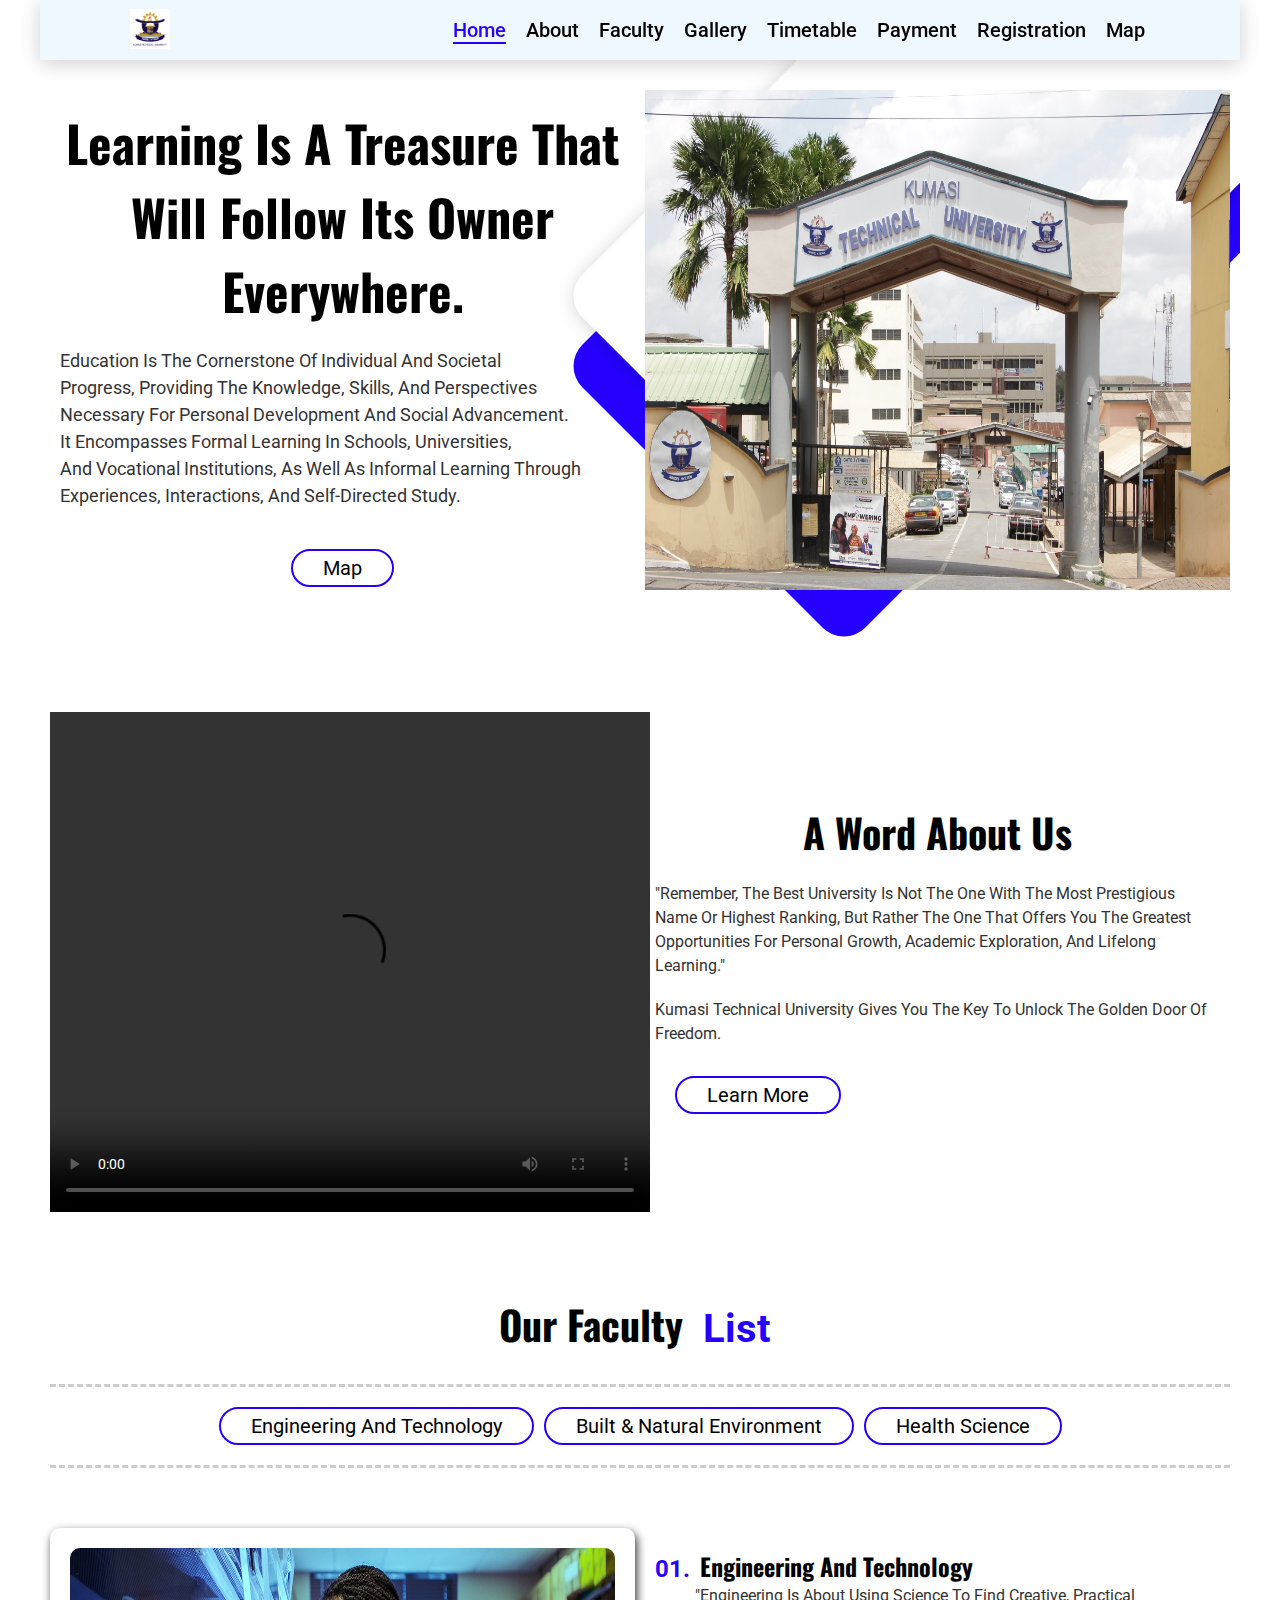
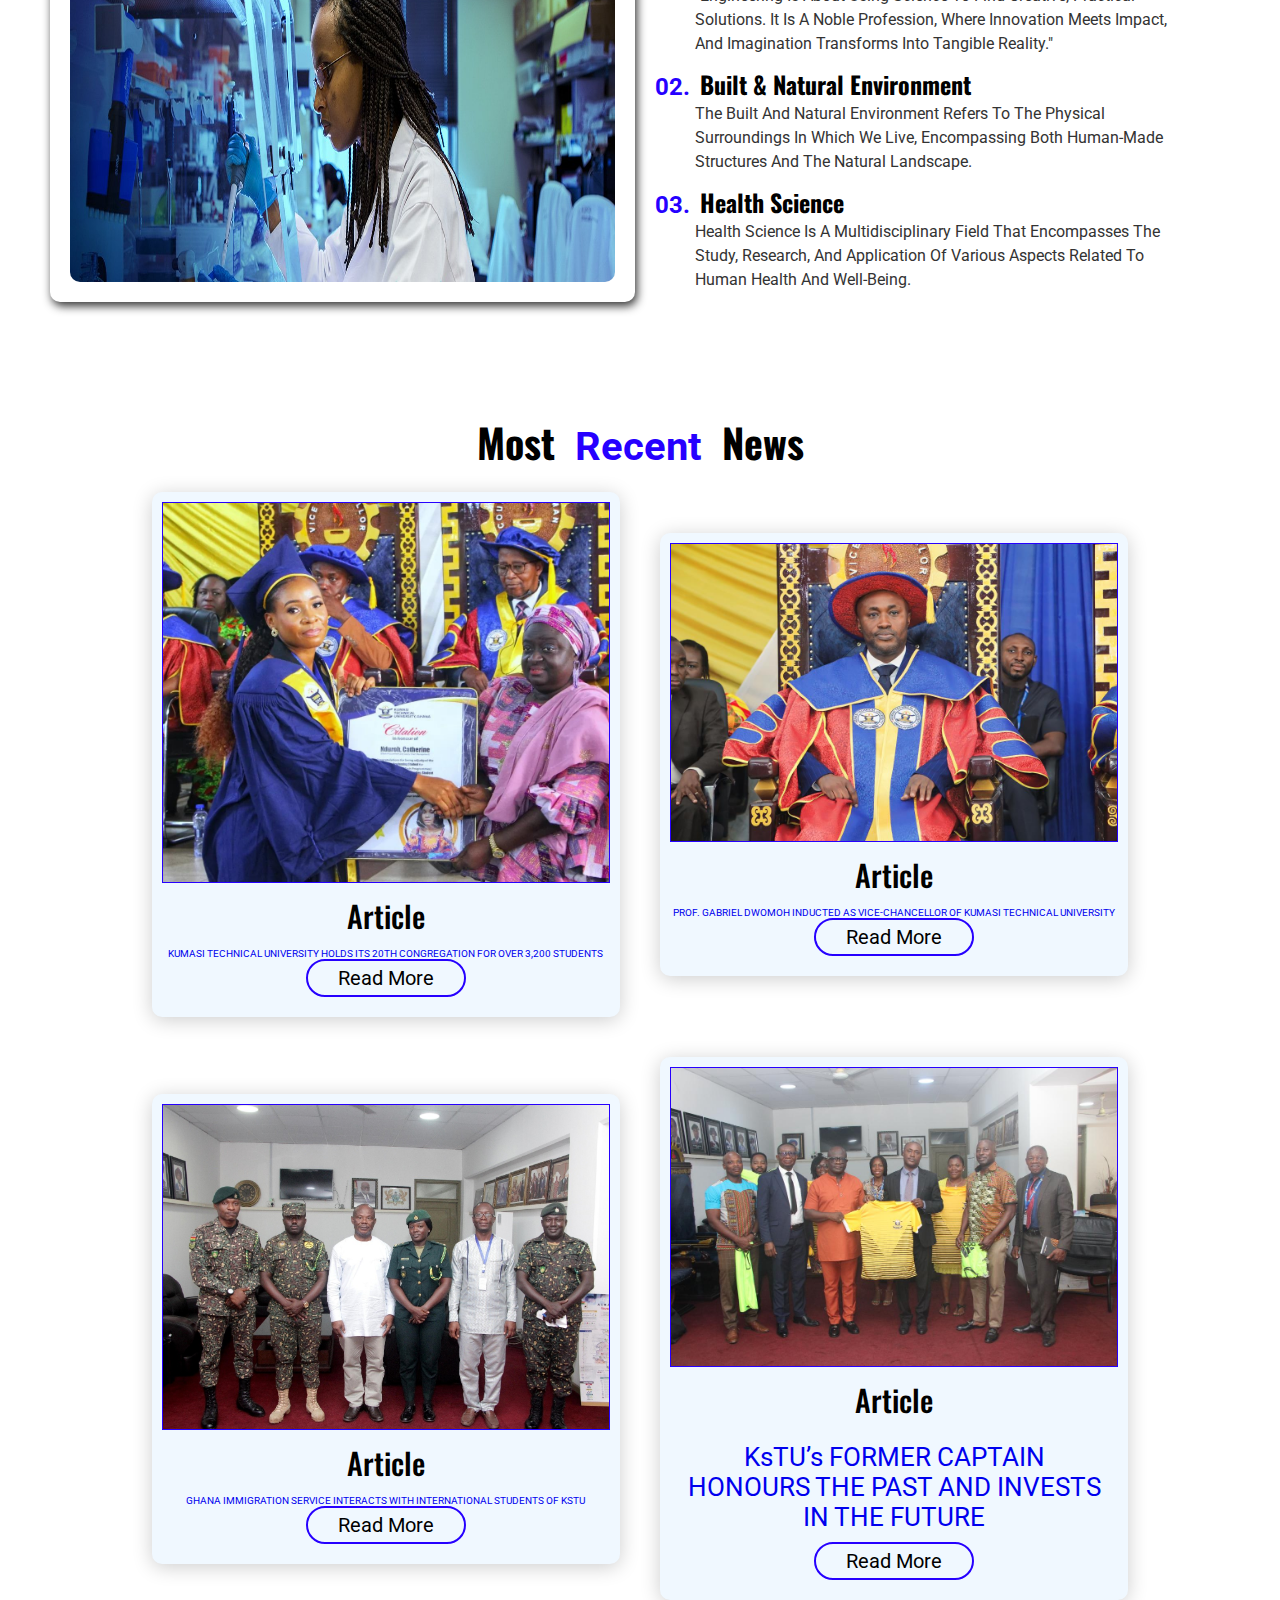
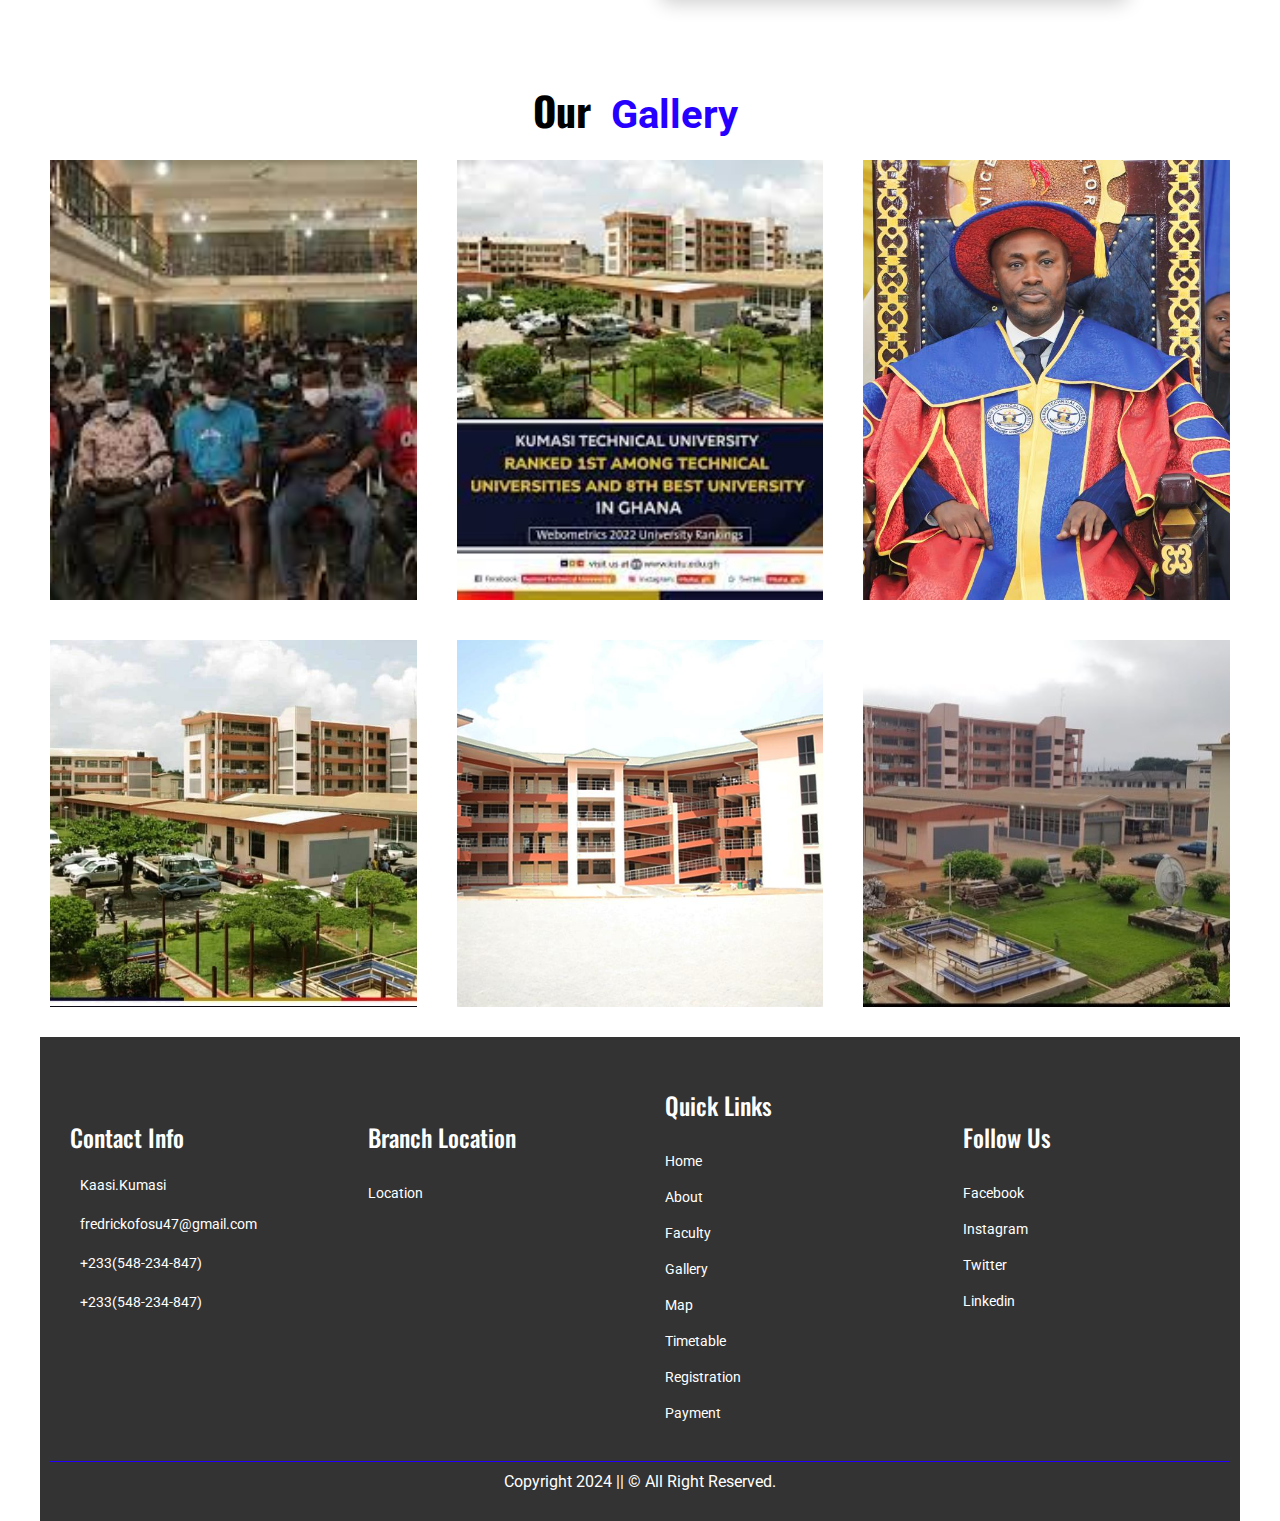
==== index.html @ a0ad934c "kstu website" ====
<!DOCTYPE html>
<html lang="en">
  <head>
    <meta charset="UTF-8" />
    <meta http-equiv="X-UA-Compatible" content="IE=edge" />
    <meta name="viewport" content="width=device-width, initial-scale=1.0" />
    <title>KUMASI TECHNICAL UNIVERSITY WEBSITE</title>
    <link
      rel="shortcut icon"
      href="./images/title-logo.png"
      type="image/x-icon"
    />

    <!-- ----linked font awesome cdn---- -->
    <link
      rel="stylesheet"
      href="https://cdnjs.cloudflare.com/ajax/libs/font-awesome/6.1.1/css/all.min.css"
      integrity="sha512-KfkfwYDsLkIlwQp6LFnl8zNdLGxu9YAA1QvwINks4PhcElQSvqcyVLLD9aMhXd13uQjoXtEKNosOWaZqXgel0g=="
      crossorigin="anonymous"
      referrerpolicy="no-referrer"
    />

    <!-- ----linked style.css file---- -->
    <link rel="stylesheet" href="./public/css/style.css" />

    <!-- ----linked media.css file---- -->
    <link rel="stylesheet" href="./public/css/media.css" />
  </head>
  <body>
    <!-- ====markup header element==== -->
    <header class="header">
      <!-- ---header logo--- -->
      <div class="header-logo">
        <img src="./images/logo.png" alt="logo" />
      </div>

      <!-- ---navigation--- -->
      <nav class="navbar">
        <ul>
          <li>
            <a class="active" href="#home">home</a>
          </li>
          <li>
            <a href="#about">about</a>
          </li>
          <li>
            <a href="#faculty">faculty</a>
          </li>
         
          <li>
            <a href="#gallery">gallery</a>
          </li>
          <li>
            <a href="Timetables.html" target="_blank"> Timetable</a>
          </li>
          <li>
            <a href="payments.html" target="_blank">payment</a>
            <li>
              <a href="register.html" target="_blank">registration</a>
          </li>
          <li>
            <a href="map.html" target="_blank">map</a>
          </li>
        </ul>
      </nav>

      <!-- ---menu bar--- -->
      <div id="menu-bar" class="fas fa-bars"></div>
    </header>



    <main>
      <!-- ====markup home section==== -->
      <section id="home" class="home">
        <div class="home-desc">
          <h1>Learning is a treasure that will follow its owner everywhere.</h1>
          <p>
            Education is the cornerstone of individual and societal<br>
             progress, providing the knowledge, skills, and perspectives<br>
             necessary for personal development and social advancement. <br>
              It encompasses formal learning in schools, universities, <br> and vocational institutions,
               as well as informal learning through experiences, interactions, 
               and self-directed study.
          
          </p>
          <a href="map.html" target="_blank">
          <input type="button" value="map"/> 
        </a>
         
        
           
           
        </div>

        <div class="home-image">
          <img src="kstu.jpg" width="500" height="500"/>
      
        </div>
      </section>

      <!-- ====markup about section==== -->
      <section id="about" class="about">
        <div class="about-image">
          <video width="600" height="500" controls>
            <source src="kstu.mp4" type="video/mp4">
        
        </div>

        <div class="about-desc">
          <h2>a word about us</h2>
          <p>
            "Remember, the best university is not the one with the 
            most prestigious name or highest ranking, but rather 
            the one that offers you the greatest opportunities for 
            personal growth, academic exploration, and lifelong learning."
          </p>
          <p>          
            Kumasi Technical University gives you the key to unlock the golden door of freedom.
          </p>
          <a href="about.html" target="_blank">
          <input type="button" value="learn more" />
          </a>

          
        </div>
      </section>

      <!-- ====markup about section==== -->
      <section id="faculty" class="menu">
        <h2>our faculty <span>list</span></h2>
        <div class="catagory">
          <a href="eng.html" target="_blank">
                     
          <input type="button" value="engineering and technology" />
        </a>
        
        <a href="built.html" target="_blank">
          <input type="button"  value="built & natural environment" />
          </a>
          <a href="health.html" target="_blank">
          <input type="button" value="Health science" />
          </a>
          
        </div>

        <div class="catagory-img">
          <img id="c-img" src="./images/health.jpg" alt="Net Error" />
         
          
        </div>

        <!-- ---info content 01--- -->
        <div class="menu-content">
          <div class="info">
            <h3><span>01.</span>engineering and technology</h3>
            <p>
              "Engineering is about using science to find creative,
               practical solutions. It is a noble profession, where innovation meets impact,
                and imagination transforms into tangible reality."
            </p>
          </div>

          <!-- ---info content 02--- -->
          <div class="info">
            <h3><span>02.</span>built & natural environment</h3>
            <p>
              The built and natural environment refers to the physical surroundings 
              in which we live, encompassing both human-made structures and the natural
               landscape.
            </p>
          </div>

          <!-- ---info content 03--- -->
          <div class="info">
            <h3><span>03.</span>Health science</h3>
            <p>
              Health science is a multidisciplinary field that encompasses the study,
               research, and application of various aspects related to human health and
                well-being.        </p>
          </div>


          </div>
        </div>
      </section>

      <!-- ====recent news==== -->
      <section id="popular" class="popular">
        <h2>most <span>recent</span> news</h2>

        <div class="popular-content">
          <!-- ---card 01--- -->
          <div class="p-card">
            <img src="holds.jpg" alt="Net Error" />
            <h4>article</h4>
            <div class="review">
              <i class="fas fa-star"></i>
              <i class="fas fa-star"></i>
              <i class="fas fa-star"></i>
              <i class="fas fa-star"></i>
              <i class="fas fa-star"></i>
            </div>
            <a href="hold.html" target="_blank">
            <p class="article">KUMASI TECHNICAL UNIVERSITY HOLDS ITS 20TH CONGREGATION FOR OVER 3,200 STUDENTS</p>
            <input type="button" value="read more" /></a>
          </div>

          <!-- ---card 02--- -->
          <div class="p-card">
            <img src="prof.jpg" alt="Net Error" />
            <h4>article</h4>
            <div class="review">
              <i class="fas fa-star"></i>
              <i class="fas fa-star"></i>
              <i class="fas fa-star"></i>
              <i class="fas fa-star"></i>
              <i class="fas fa-star"></i>
            </div> 
            <a href="prof.html" target="_blank">
            <p class="article">PROF. GABRIEL DWOMOH INDUCTED AS VICE-CHANCELLOR OF KUMASI TECHNICAL UNIVERSITY</p>
            <input type="button" value="read more" /></a>
          </div>

          <!-- ---card 03--- -->
          <div class="p-card">
            <img src="./images/imm.jpg" alt="Net Error" />
            <h4>article</h4>
            <div class="review">
              <i class="fas fa-star"></i>
              <i class="fas fa-star"></i>
              <i class="fas fa-star"></i>
              <i class="fas fa-star"></i>
              <i class="fas fa-star"></i>
            </div>
            <a href="imi.html" target="_blank">
            <p class="article">GHANA IMMIGRATION SERVICE INTERACTS WITH INTERNATIONAL STUDENTS OF KSTU</p>
            <input type="button" value="read more" />
          </a>
          </div>

          <!-- ---card 04--- -->
          <div class="p-card">
            <img src="cap.jpg" alt="Net Error" />
            <h4>article</h4>
            <div class="review">
              <i class="fas fa-star"></i>
              <i class="fas fa-star"></i>
              <i class="fas fa-star"></i>
              <i class="fas fa-star"></i>
              <i class="fas fa-star"></i>
            </div>
            <a href="cap.html" target="_blank">
            <p class="price">KsTU’s FORMER CAPTAIN HONOURS THE PAST AND INVESTS IN THE FUTURE</p>
            <input type="button" value="read more" /></a>
          </div>
        </div>
      </section>

      <!-- ====markup gallery section==== -->
      <section id="gallery" class="gallery">
        <h2>our  <span>gallery</span></h2>

        <div class="gallery-content">
          <!-- ---gallery card 01--- -->
          <div class="g-card">
            <img src="./images/freshers.jpg" alt="Net Error" />
            <h3>freshers</h3>
          </div>

          <!-- ---gallery card 02--- -->
          <div class="g-card">
            <img src="./images/download.jpg" alt="Net Error" />
            <h3>best technical university</h3>
          </div>

          <!-- ---gallery card 03--- -->
          <div class="g-card">
            <img src="./images/prof.jpg" alt="Net Error" />
            <h3>vice chancellor</h3>
          </div>

          <!-- ---gallery card 04--- -->
          <div class="g-card">
            <img src="./images/bui.jpg" alt="Net Error" />
            <h3> school building</h3>
          </div>

          <!-- ---gallery card 05--- -->
          <div class="g-card">
            <img src="./images/hall.jpg" alt="Net Error" />
            <h3>hostel</h3>
          </div>

          <!-- ---gallery card 06--- -->
          <div class="g-card">
            <img src="./images/layout.jpg" alt="Net Error" />
            <h3>layout</h3>
          </div>
        </div>
      </section>


    </main>

    <!-- ====markup footer element==== -->
    <footer class="footer">
      <div class="contact-info">
        <h4>contact info</h4>
        <p>
          <i class="fas fa-location-dot"></i
          ><span>kaasi.kumasi</span>
        </p>
        <p><i class="fas fa-envelope"></i> <span>fredrickofosu47@gmail.com</span></p>
        <p><i class="fas fa-phone"></i> <span>+233(548-234-847)</span></p>
        <p><i class="fas fa-phone"></i> <span>+233(548-234-847)</span></p>
      </div>

      <div class="location">
        <h4>branch location</h4>
        <ul>
          <li><a href="map.html">location</a></li>
         
        </ul>
      </div>

      <div class="quick-links">
        <h4>quick links</h4>
        <ul>
          <li><a href="#home">home</a></li>
          <li><a href="#about">about</a></li>
          <li><a href="#faculty">faculty</a></li>
          <li><a href="#gallery">gallery</a></li>
          <li><a href="map.html">map</a></li>
          <li><a href="timetable.html">timetable</a></li>
          <li><a href="register.html">registration</a></li>
          <li><a href="Payments.html">payment</a></li>
          
          
          
        </ul>
      </div>

      <div class="follow-us">
        <h4>follow us</h4>
        <ul>
          <li>
            <a href="https://www.facebook.com" target="blank">facebook</a>
          </li>
          <li>
            <a href="https://www.instagram.com" target="blank">instagram</a>
          </li>
          <li><a href="https://www.twitter.com" target="blank">twitter</a></li>
          <li>
            <a href="https://www.linkedin.com" target="blank">linkedin</a>
          </li>
        </ul>
      </div>

      <div class="copyright">
        <p>Copyright 2024 || &copy all right reserved.</p>
      </div>
    </footer>

    
  </body>
</html>
---- public/css/style.css ----
@import url("https://fonts.googleapis.com/css2?family=Oswald:wght@200;400;500&family=Roboto:wght@100;300;400;500;700&display=swap");
.buttonStyle, .home .home-desc input, .about .about-desc input, .menu .catagory input, .popular .popular-content .p-card input, .order .order-content .order-form button {
  padding: 0.5rem 3rem;
  border: 0.2rem solid #2600ff;
  border-radius: 50rem;
  font-size: 2rem;
  color: #000000;
  cursor: pointer;
  text-transform: capitalize;
  background-color: transparent;
  -webkit-transition: all 0.4s linear;
  transition: all 0.4s linear;
}

.buttonStyle:hover, .home .home-desc input:hover, .about .about-desc input:hover, .menu .catagory input:hover, .popular .popular-content .p-card input:hover, .order .order-content .order-form button:hover {
  color: #ffffff;
  background-color: #2600ff;
}

.sectionHeading, .menu h2, .popular h2, .gallery h2, .order h2 {
  font-size: 4rem;
  padding: 2rem;
  font-weight: 700;
  text-align: center;
  text-transform: capitalize;
  color: #000000;
}

.sectionHeading span, .menu h2 span, .popular h2 span, .gallery h2 span, .order h2 span {
  padding: 0 1rem;
  color: #2600ff;
}

.footerTitle, .footer .contact-info h4, .footer .location h4, .footer .quick-links h4, .footer .follow-us h4 {
  font-size: 2.4rem;
  color: #ffffff;
  font-weight: 500;
  text-align: left;
  text-transform: capitalize;
  padding: 1rem;
}

.footerLink, .footer .location ul li a, .footer .quick-links ul li a, .footer .follow-us ul li a {
  font-size: 1.4rem;
  color: #ffffff;
  text-transform: capitalize;
  -webkit-transition: all 0.4s linear;
  transition: all 0.4s linear;
}

.footerLink:hover, .footer .location ul li a:hover, .footer .quick-links ul li a:hover, .footer .follow-us ul li a:hover {
  color: #2600ff;
}

* {
  margin: 0;
  padding: 0;
  -webkit-box-sizing: border-box;
          box-sizing: border-box;
  outline: none;
  border: none;
  font-family: "Roboto", sans-serif;
}

html {
  font-size: 62.5%;
  overflow-x: hidden;
  scroll-behavior: smooth;
  overflow-x: hidden;
}

html::-webkit-scrollbar {
  width: 1.4rem;
}

html::-webkit-scrollbar-track {
  background: rgba(0, 0, 0, 0.2);
}

html::-webkit-scrollbar-thumb {
  background: #2600ff;
}

body {
  max-width: 1200px;
  margin: auto;
  background-color: #ffffff;
  position: relative;
  overflow-x: hidden;
}

h1,
h2,
h3,
h4 {
  font-family: "Oswald", sans-serif;
}

a {
  text-decoration: none;
}

a,
button,
input[button],
input[submit] { 
  -webkit-transition: all 0.4s linear;
  transition: all 0.4s linear;
}

ul {
  list-style-type: none;
}

section {
  padding: 3rem 1rem;
}

.header {
  max-width: 1200px;
  width: 100%;
  height: 6rem;
  padding: 1rem 8rem;
  background-color: #f0f8ff;
  -webkit-box-shadow: 0 0.3rem 2rem rgba(0, 0, 0, 0.2);
          box-shadow: 0 0.3rem 2rem rgba(0, 0, 0, 0.2);
  display: -webkit-box;
  display: -ms-flexbox;
  display: flex;
  -webkit-box-orient: horizontal;
  -webkit-box-direction: normal;
      -ms-flex-direction: row;
          flex-direction: row;
  -webkit-box-pack: justify;
      -ms-flex-pack: justify;
          justify-content: space-between;
  -webkit-box-align: center;
      -ms-flex-align: center;
          align-items: center;
  gap: 1rem;
  position: fixed;
  top: 0;
  z-index: 100;
}

.header .header-logo {
  text-align: center;
  padding: 0 1rem;
}

.header .header-logo img {
  width: 4rem;
  height: auto;
  cursor: pointer;
}

.header .navbar {
  padding: 0 1rem;
}

.header .navbar ul {
  display: -webkit-box;
  display: -ms-flexbox;
  display: flex;
  -webkit-box-orient: horizontal;
  -webkit-box-direction: normal;
      -ms-flex-direction: row;
          flex-direction: row;
  -webkit-box-pack: center;
      -ms-flex-pack: center;
          justify-content: center;
  -webkit-box-align: center;
      -ms-flex-align: center;
          align-items: center;
  gap: 1rem;
}

.header .navbar ul li {
  text-align: center;
}

.header .navbar ul li a {
  font-size: 2rem;
  text-transform: capitalize;
  margin: 0 0.5rem;
  font-weight: 500;
  color: #000000;
}

.header .navbar ul li a:hover, .header .navbar ul li a.active {
  color: #2600ff;
  border-bottom: 0.2rem solid #2600ff;
}

.header #menu-bar {
  font-size: 3rem;
  padding: 1rem;
  cursor: pointer;
  display: none;
}

.home {
  margin: 6rem 0;
  display: -ms-grid;
  display: grid;
  -ms-grid-columns: (1fr)[12];
      grid-template-columns: repeat(12, 1fr);
  -webkit-box-pack: center;
      -ms-flex-pack: center;
          justify-content: center;
  -webkit-box-align: center;
      -ms-flex-align: center;
          align-items: center;
  gap: 1rem;
  position: relative;
  z-index: 0;
}

.home .home-desc {
  -ms-grid-column: 1;
  -ms-grid-column-span: 6;
  grid-column: 1 / 7;
  text-align: center;
}

.home .home-desc h1 {
  color: #000000;
  padding: 1rem;
  font-size: 5rem;
  font-weight: 700;
  text-transform: capitalize;
  text-align: center;
}

.home .home-desc p {
  color: #333333;
  padding: 1rem;
  font-size: 1.8rem;
  line-height: 1.5;
  text-transform: capitalize;
  text-align: left;
}

.home .home-desc input {
  margin-top: 3rem;
}

.home .home-image {
  grid-column: 7 / -1;
  text-align: center;
}

.home .home-image img {
  width: 100%;
}

.home::after, .home::before {
  content: "";
  position: absolute;
  top: 0;
  right: -6rem;
  background-color: #2600ff;
  border-radius: 3rem;
  -webkit-transform: rotate(-45deg);
          transform: rotate(-45deg);
  height: 40rem;
  width: 70rem;
  z-index: -2;
  -webkit-animation: animate 1.5s linear 1;
          animation: animate 1.5s linear 1;
}

.home::before {
  top: -7rem;
  background-color: #ffffff;
  -webkit-box-shadow: 0 0.3rem 2rem rgba(0, 0, 0, 0.2);
          box-shadow: 0 0.3rem 2rem rgba(0, 0, 0, 0.2);
  z-index: -1;
}

@-webkit-keyframes animate {
  0% {
    -webkit-transform: rotate(50deg) translateY(-40rem);
            transform: rotate(50deg) translateY(-40rem);
  }
}

@keyframes animate {
  0% {
    -webkit-transform: rotate(50deg) translateY(40rem);
            transform: rotate(50deg) translateY(40rem);
  }
}

.about {
  display: -ms-grid;
  display: grid;
  -ms-grid-columns: (1fr)[12];
      grid-template-columns: repeat(12, 1fr);
  -webkit-box-pack: center;
      -ms-flex-pack: center;
          justify-content: center;
  -webkit-box-align: center;
      -ms-flex-align: center;
          align-items: center;
  gap: 1rem;
  min-height: 50rem;
}

.about .about-image {
  -ms-grid-column: 1;
  -ms-grid-column-span: 6;
  grid-column: 1 / 7;
  height: 100%;
  background-image: url(./../../images/about-img.jpg);
  background-size: cover;
  background-repeat: no-repeat;
  background-position: center;
  background-mix-blend-mode: screen;
}

.about .about-image img {
  display: block;
  width: 100%;
  height: 100%;
}

.about .about-desc {
  grid-column: 7 / -1;
}

.about .about-desc h2 {
  color: #000000;
  padding: 1rem;
  font-size: 4rem;
  font-weight: 700;
  text-transform: capitalize;
  text-align: center;
}

.about .about-desc p {
  color: #333333;
  padding: 1rem;
  font-size: 1.6rem;
  line-height: 1.5;
  text-transform: capitalize;
  text-align: left;
}

.about .about-desc input {
  margin: 2rem 3rem;
}

.menu {
  display: -ms-grid;
  display: grid;
  -ms-grid-columns: (1fr)[12];
      grid-template-columns: repeat(12, 1fr);
  -webkit-box-pack: center;
      -ms-flex-pack: center;
          justify-content: center;
  -webkit-box-align: center;
      -ms-flex-align: center;
          align-items: center;
  gap: 1rem;
}

.menu h2 {
  grid-column: 1 / -1;
}

.menu .catagory {
  grid-column: 1 / -1;
  padding: 2rem 0;
  margin-bottom: 5rem;
  border-top: 0.3rem dashed rgba(0, 0, 0, 0.2);
  border-bottom: 0.3rem dashed rgba(0, 0, 0, 0.2);
  text-align: center;
  display: -webkit-box;
  display: -ms-flexbox;
  display: flex;
  -webkit-box-orient: horizontal;
  -webkit-box-direction: normal;
      -ms-flex-direction: row;
          flex-direction: row;
  -webkit-box-pack: center;
      -ms-flex-pack: center;
          justify-content: center;
  -webkit-box-align: center;
      -ms-flex-align: center;
          align-items: center;
  gap: 1rem;
  -ms-flex-wrap: wrap;
      flex-wrap: wrap;
}

.menu .catagory input.active {
  color: #ffffff;
  background-color: #2600ff;
}

.menu .catagory-img {
  padding: 2rem;
  -ms-grid-column: 1;
  -ms-grid-column-span: 6;
  grid-column: 1 / 7;
  -webkit-box-shadow: 0.2rem 0.4rem 1rem #333333;
          box-shadow: 0.2rem 0.4rem 1rem #333333;
  border-radius: 1rem;
  height: 100%;
}

.menu .catagory-img img {
  display: block;
  width: 100%;
  height: 100%;
  border-radius: 1rem;
}

.menu .menu-content {
  grid-column: 7 / -1;
  padding: 1rem;
}

.menu .menu-content .info {
  text-align: left;
}

.menu .menu-content .info h3 {
  padding-top: 1rem;
  font-size: 2.4rem;
  color: #000000;
  font-weight: bold;
  text-transform: capitalize;
}

.menu .menu-content .info h3 span {
  color: #2600ff;
  padding-right: 1rem;
}

.menu .menu-content .info p {
  color: #333333;
  padding: 1rem;
  font-size: 1.6rem;
  line-height: 1.5;
  text-transform: capitalize;
  text-align: left;
  padding: 0 4rem 0;
}

.popular {
  background-image: -webkit-gradient(linear, left top, left bottom, from(rgba(255, 255, 255, 0.7)), to(rgba(255, 255, 255, 0.7))), url(./../../images/popular-bg.jpg);
  background-image: linear-gradient(rgba(255, 255, 255, 0.7), rgba(255, 255, 255, 0.7)), url(./../../images/popular-bg.jpg);
  background-repeat: no-repeat;
  background-size: content;
  background-position: center;
  background-attachment: fixed;
}

.popular h2 {
  margin-top: 3rem;
}

.popular .popular-content {
  text-align: center;
  display: -ms-grid;
  display: grid;
  -ms-grid-columns: (1fr)[12];
      grid-template-columns: repeat(12, 1fr);
  -webkit-box-pack: center;
      -ms-flex-pack: center;
          justify-content: center;
  -webkit-box-align: center;
      -ms-flex-align: center;
          align-items: center;
  gap: 1rem;
  gap: 4rem;
}

.popular .popular-content .p-card {
  padding: 1rem;
  background-color: #f0f8ff;
  -webkit-box-shadow: 0 0.3rem 2rem rgba(0, 0, 0, 0.2);
          box-shadow: 0 0.3rem 2rem rgba(0, 0, 0, 0.2);
  border-radius: 1rem;
  -webkit-transition: all 0.4s linear;
  transition: all 0.4s linear;
}

.popular .popular-content .p-card img {
  display: block;
  width: 100%;
  height: 100%;
  border: 0.1rem solid #2600ff;
}

.popular .popular-content .p-card h4 {
  color: #000000;
  padding: 1rem;
  font-size: 3rem;
  font-weight: 500;
  text-transform: capitalize;
  text-align: center;
}

.popular .popular-content .p-card .review {
  text-align: center;
}

.popular .popular-content .p-card .review i {
  color: #2600ff;
  font-size: 1.6rem;
}

.popular .popular-content .p-card .price {
  padding: 1rem;
  font-size: 2.6rem;
}

.popular .popular-content .p-card input {
  margin-bottom: 1rem;
}

.popular .popular-content .p-card:hover {
  -webkit-transform: scale(1.02);
          transform: scale(1.02);
  -webkit-box-shadow: 0.4rem 0.8rem 2rem #333333;
          box-shadow: 0.4rem 0.8rem 2rem #333333;
}

.popular .popular-content .p-card:nth-child(odd) {
  -ms-grid-column: 2;
  -ms-grid-column-span: 5;
  grid-column: 2 / 7;
}

.popular .popular-content .p-card:nth-child(even) {
  -ms-grid-column: 7;
  -ms-grid-column-span: 5;
  grid-column: 7 / 12;
}

.gallery .gallery-content {
  display: -ms-grid;
  display: grid;
  -ms-grid-columns: (1fr)[12];
      grid-template-columns: repeat(12, 1fr);
  -webkit-box-pack: center;
      -ms-flex-pack: center;
          justify-content: center;
  -webkit-box-align: center;
      -ms-flex-align: center;
          align-items: center;
  gap: 1rem;
  gap: 4rem;
}

.gallery .gallery-content .g-card {
  height: 100%;
  width: 100%;
  overflow: hidden;
  cursor: pointer;
  position: relative;
  -webkit-transition: all 0.4s linear;
  transition: all 0.4s linear;
}

.gallery .gallery-content .g-card img {
  display: block;
  width: 100%;
  height: 100%;
  -o-object-fit: cover;
     object-fit: cover;
}

.gallery .gallery-content .g-card h3 {
  position: absolute;
  top: 120%;
  left: 50%;
  -webkit-transform: translate(-50%, -50%);
          transform: translate(-50%, -50%);
  color: #000000;
  padding: 1rem;
  font-size: 3rem;
  font-weight: 700;
  text-transform: capitalize;
  text-align: center;
  color: #ffffff;
  opacity: 0.5;
  -webkit-transition: all 0.4s linear;
  transition: all 0.4s linear;
}

.gallery .gallery-content .g-card::before {
  content: "";
  position: absolute;
  top: -100%;
  left: 0;
  height: 100%;
  width: 100%;
  background-color: rgba(0, 0, 0, 0.2);
  -webkit-transition: all 0.4s linear;
  transition: all 0.4s linear;
}

.gallery .gallery-content .g-card:hover h3 {
  top: 50%;
  opacity: 1;
  -webkit-transition-delay: 0.2s;
          transition-delay: 0.2s;
}

.gallery .gallery-content .g-card:hover::before {
  top: 0;
}

.gallery .gallery-content .g-card:nth-child(3n + 1) {
  -ms-grid-column: 1;
  -ms-grid-column-span: 4;
  grid-column: 1 / 5;
}

.gallery .gallery-content .g-card:nth-child(3n + 2) {
  -ms-grid-column: 5;
  -ms-grid-column-span: 4;
  grid-column: 5 / 9;
}

.gallery .gallery-content .g-card:nth-child(3n + 3) {
  grid-column: 9 / -1;
}

.order {
  display: -ms-grid;
  display: grid;
  -ms-grid-columns: (1fr)[12];
      grid-template-columns: repeat(12, 1fr);
  -webkit-box-pack: center;
      -ms-flex-pack: center;
          justify-content: center;
  -webkit-box-align: center;
      -ms-flex-align: center;
          align-items: center;
  gap: 1rem;
}

.order h2 {
  grid-column: 1 / -1;
}

.order .order-content {
  -ms-grid-column: 2;
  -ms-grid-column-span: 10;
  grid-column: 2 / 12;
  -webkit-box-shadow: 0 0.3rem 2rem rgba(0, 0, 0, 0.2);
          box-shadow: 0 0.3rem 2rem rgba(0, 0, 0, 0.2);
  border-radius: 1rem;
  display: -ms-grid;
  display: grid;
  -ms-grid-columns: (1fr)[12];
      grid-template-columns: repeat(12, 1fr);
  -webkit-box-pack: center;
      -ms-flex-pack: center;
          justify-content: center;
  -webkit-box-align: center;
      -ms-flex-align: center;
          align-items: center;
  gap: 1rem;
  gap: 0;
}

.order .order-content .order-form {
  -ms-grid-column: 1;
  -ms-grid-column-span: 6;
  grid-column: 1 / 7;
  padding: 2rem;
  text-align: center;
}

.order .order-content .order-form input,
.order .order-content .order-form textarea {
  display: block;
  width: 100%;
  font-size: 1.8rem;
  padding: 0.5rem 1rem;
  margin: 2rem 0;
  text-transform: inherit;
  background-color: rgba(0, 0, 0, 0.1);
}

.order .order-content .order-form input::-webkit-input-placeholder,
.order .order-content .order-form textarea::-webkit-input-placeholder {
  text-transform: capitalize;
}

.order .order-content .order-form input:-ms-input-placeholder,
.order .order-content .order-form textarea:-ms-input-placeholder {
  text-transform: capitalize;
}

.order .order-content .order-form input::-ms-input-placeholder,
.order .order-content .order-form textarea::-ms-input-placeholder {
  text-transform: capitalize;
}

.order .order-content .order-form input::placeholder,
.order .order-content .order-form textarea::placeholder {
  text-transform: capitalize;
}

.order .order-content .order-form textarea {
  max-width: 100%;
  resize: none;
}

.order .order-content img {
  grid-column: 7 / -1;
  display: block;
  width: 100%;
  height: 100%;
  border-top-right-radius: 1rem;
  border-bottom-right-radius: 1rem;
}

.footer {
  padding: 3rem 1rem;
  background-color: #333333;
  display: -ms-grid;
  display: grid;
  -ms-grid-columns: (1fr)[12];
      grid-template-columns: repeat(12, 1fr);
  -webkit-box-pack: center;
      -ms-flex-pack: center;
          justify-content: center;
  -webkit-box-align: center;
      -ms-flex-align: center;
          align-items: center;
  gap: 1rem;
  text-align: left;
}

.footer .contact-info {
  -ms-grid-column: 1;
  -ms-grid-column-span: 3;
  grid-column: 1 / 4;
  padding: 1rem;
  min-height: 32rem;
}

.footer .contact-info p {
  padding: 1rem;
  font-size: 1.4rem;
}

.footer .contact-info p i {
  font-size: 1.6rem;
  color: #2600ff;
}

.footer .contact-info p span {
  padding-left: 1rem;
  color: #ffffff;
}

.footer .contact-info p:first-of-type i {
  width: 1.6rem;
}

.footer .contact-info p:first-of-type span {
  text-transform: capitalize;
}

.footer .location {
  -ms-grid-column: 4;
  -ms-grid-column-span: 3;
  grid-column: 4 / 7;
  padding: 1rem;
  min-height: 32rem;
}

.footer .location ul {
  padding: 1rem;
}

.footer .location ul li {
  padding: 1rem 0;
}

.footer .quick-links {
  -ms-grid-column: 7;
  -ms-grid-column-span: 3;
  grid-column: 7 / 10;
  padding: 1rem;
  min-height: 32rem;
}

.footer .quick-links ul {
  padding: 1rem;
}

.footer .quick-links ul li {
  padding: 1rem 0;
}

.footer .follow-us {
  grid-column: 10 / -1;
  padding: 1rem;
  min-height: 32rem;
}

.footer .follow-us ul {
  padding: 1rem;
}

.footer .follow-us ul li {
  padding: 1rem 0;
}

.footer .copyright {
  grid-column: 1 / -1;
  border-top: 0.1rem solid #2600ff;
}

.footer .copyright p {
  font-size: 1.6rem;
  color: #ffffff;
  padding-top: 1rem;
  text-transform: capitalize;
  text-align: center;
}

.footer .copyright p span {
  color: #2600ff;
  font-weight: 500;
}
---- public/css/media.css ----
.buttonStyle {
  padding: 0.5rem 3rem;
  border: 0.2rem solid #00c3ff;
  border-radius: 50rem;
  font-size: 2rem;
  color: #000000;
  cursor: pointer;
  text-transform: capitalize;
  background-color: transparent;
  -webkit-transition: all 0.4s linear;
  transition: all 0.4s linear;
  
}

.buttonStyle:hover {
  color: #ffffff;
  background-color: #000000;
}

.sectionHeading {
  font-size: 4rem;
  padding: 2rem;
  font-weight: 700;
  text-align: center;
  text-transform: capitalize;
  color: #000000;
}

.sectionHeading span {
  padding: 0 1rem;
  color: #2600ff;
}

.footerTitle {
  font-size: 2.4rem;
  color: #ffffff;
  font-weight: 500;
  text-align: left;
  text-transform: capitalize;
  padding: 1rem;
}

.footerLink {
  font-size: 1.4rem;
  color: #ffffff;
  text-transform: capitalize;
  -webkit-transition: all 0.4s linear;
  transition: all 0.4s linear;
}

.footerLink:hover {
  color: #2600ff;
}

@media screen and (max-width: 991px) {
  .header {
    padding: 1rem 5rem;
  }
  .menu .catagory-img {
    -ms-grid-column: 1;
    -ms-grid-column-span: 5;
    grid-column: 1 / 6;
  }
  .menu .menu-content {
    grid-column: 6 / -1;
  }
  .gallery .gallery-content {
    gap: 3rem;
  }
  .gallery .gallery-content .g-card:nth-child(2n + 1) {
    -ms-grid-column: 1;
    -ms-grid-column-span: 6;
    grid-column: 1 / 7;
  }
  .gallery .gallery-content .g-card:nth-child(2n + 2) {
    grid-column: 7 / -1;
  }
  .order .order-content {
    grid-column: 1 / -1;
  }
  .order .order-content .order-form {
    -ms-grid-column: 1;
    -ms-grid-column-span: 7;
    grid-column: 1 / 8;
  }
  .order .order-content img {
    grid-column: 8 / -1;
  }
  .footer .contact-info {
    -ms-grid-column: 2;
    -ms-grid-column-span: 5;
    grid-column: 2 / 7;
  }
  .footer .location {
    -ms-grid-column: 7;
    -ms-grid-column-span: 5;
    grid-column: 7 / 12;
  }
  .footer .quick-links {
    -ms-grid-column: 2;
    -ms-grid-column-span: 5;
    grid-column: 2 / 7;
  }
  .footer .follow-us {
    -ms-grid-column: 7;
    -ms-grid-column-span: 5;
    grid-column: 7 / 12;
  }
}

@media screen and (max-width: 768px) {
  html {
    font-size: 55%;
  }
  .header {
    padding: 1rem 3rem;
  }
  .header .navbar {
    padding: 2rem 0;
    display: block;
    width: 40%;
    height: calc(100vh - 6rem);
    background-color: #f0f8ff;
    position: absolute;
    top: 6rem;
    right: -100%;
    z-index: 100;
    border-bottom-left-radius: 50%;
    -webkit-box-shadow: 0 0.3rem 2rem rgba(0, 0, 0, 0.2);
            box-shadow: 0 0.3rem 2rem rgba(0, 0, 0, 0.2);
    -webkit-transition: all 0.4s linear;
    transition: all 0.4s linear;
  }
  .header .navbar.active {
    right: 0;
  }
  .header .navbar ul {
    margin-top: 3rem;
    display: -webkit-box;
    display: -ms-flexbox;
    display: flex;
    -webkit-box-orient: vertical;
    -webkit-box-direction: normal;
        -ms-flex-direction: column;
            flex-direction: column;
    -webkit-box-pack: center;
        -ms-flex-pack: center;
            justify-content: center;
    -webkit-box-align: start;
        -ms-flex-align: start;
            align-items: start;
    gap: 4rem;
  }
  .header .navbar ul li {
    width: 100%;
  }
  .header #menu-bar {
    display: block;
    -webkit-transition: all 0.4s linear;
    transition: all 0.4s linear;
  }
  .header #menu-bar.active {
    -webkit-transform: rotate(90deg);
            transform: rotate(90deg);
    color: #2600ff;
  }
  .home .home-desc {
    grid-column: 1 / -1;
  }
  .home .home-desc p {
    text-align: center;
    padding: 1rem 3rem;
  }
  .home .home-image {
    grid-column: 1 / -1;
  }
  .home .home-image img {
    width: 80%;
  }
  .home::after, .home::before {
    display: none;
  }
  .about .about-image {
    grid-column: 1 / -1;
  }
  .about .about-desc {
    grid-column: 1 / -1;
    text-align: center;
  }
  .about .about-desc p {
    text-align: center;
  }
  .menu .catagory-img {
    grid-column: 1 / -1;
  }
  .menu .menu-content {
    grid-column: 1 / -1;
  }
  .popular .popular-content .p-card:nth-child(odd) {
    -ms-grid-column: 2;
    -ms-grid-column-span: 10;
    grid-column: 2 / 12;
  }
  .popular .popular-content .p-card:nth-child(even) {
    -ms-grid-column: 2;
    -ms-grid-column-span: 10;
    grid-column: 2 / 12;
  }
  .gallery .gallery-content {
    gap: 2rem;
  }
  .gallery .gallery-content .g-card:nth-child(n) {
    grid-column: 1 / -1;
  }
  .order .order-content {
    grid-column: 1 / -1;
  }
  .order .order-content .order-form {
    grid-column: 1 / -1;
  }
  .order .order-content img {
    display: none;
  }
  .footer .contact-info {
    min-height: auto;
    grid-column: 1 / -1;
  }
  .footer .location {
    min-height: auto;
    grid-column: 1 / -1;
  }
  .footer .quick-links {
    min-height: auto;
    grid-column: 1 / -1;
  }
  .footer .follow-us {
    min-height: auto;
    grid-column: 1 / -1;
  }
}

@media screen and (max-width: 450px) {
  html {
    font-size: 50%;
  }
  .header {
    padding: 1rem 2rem;
  }
  .header .navbar {
    width: 70%;
  }
}
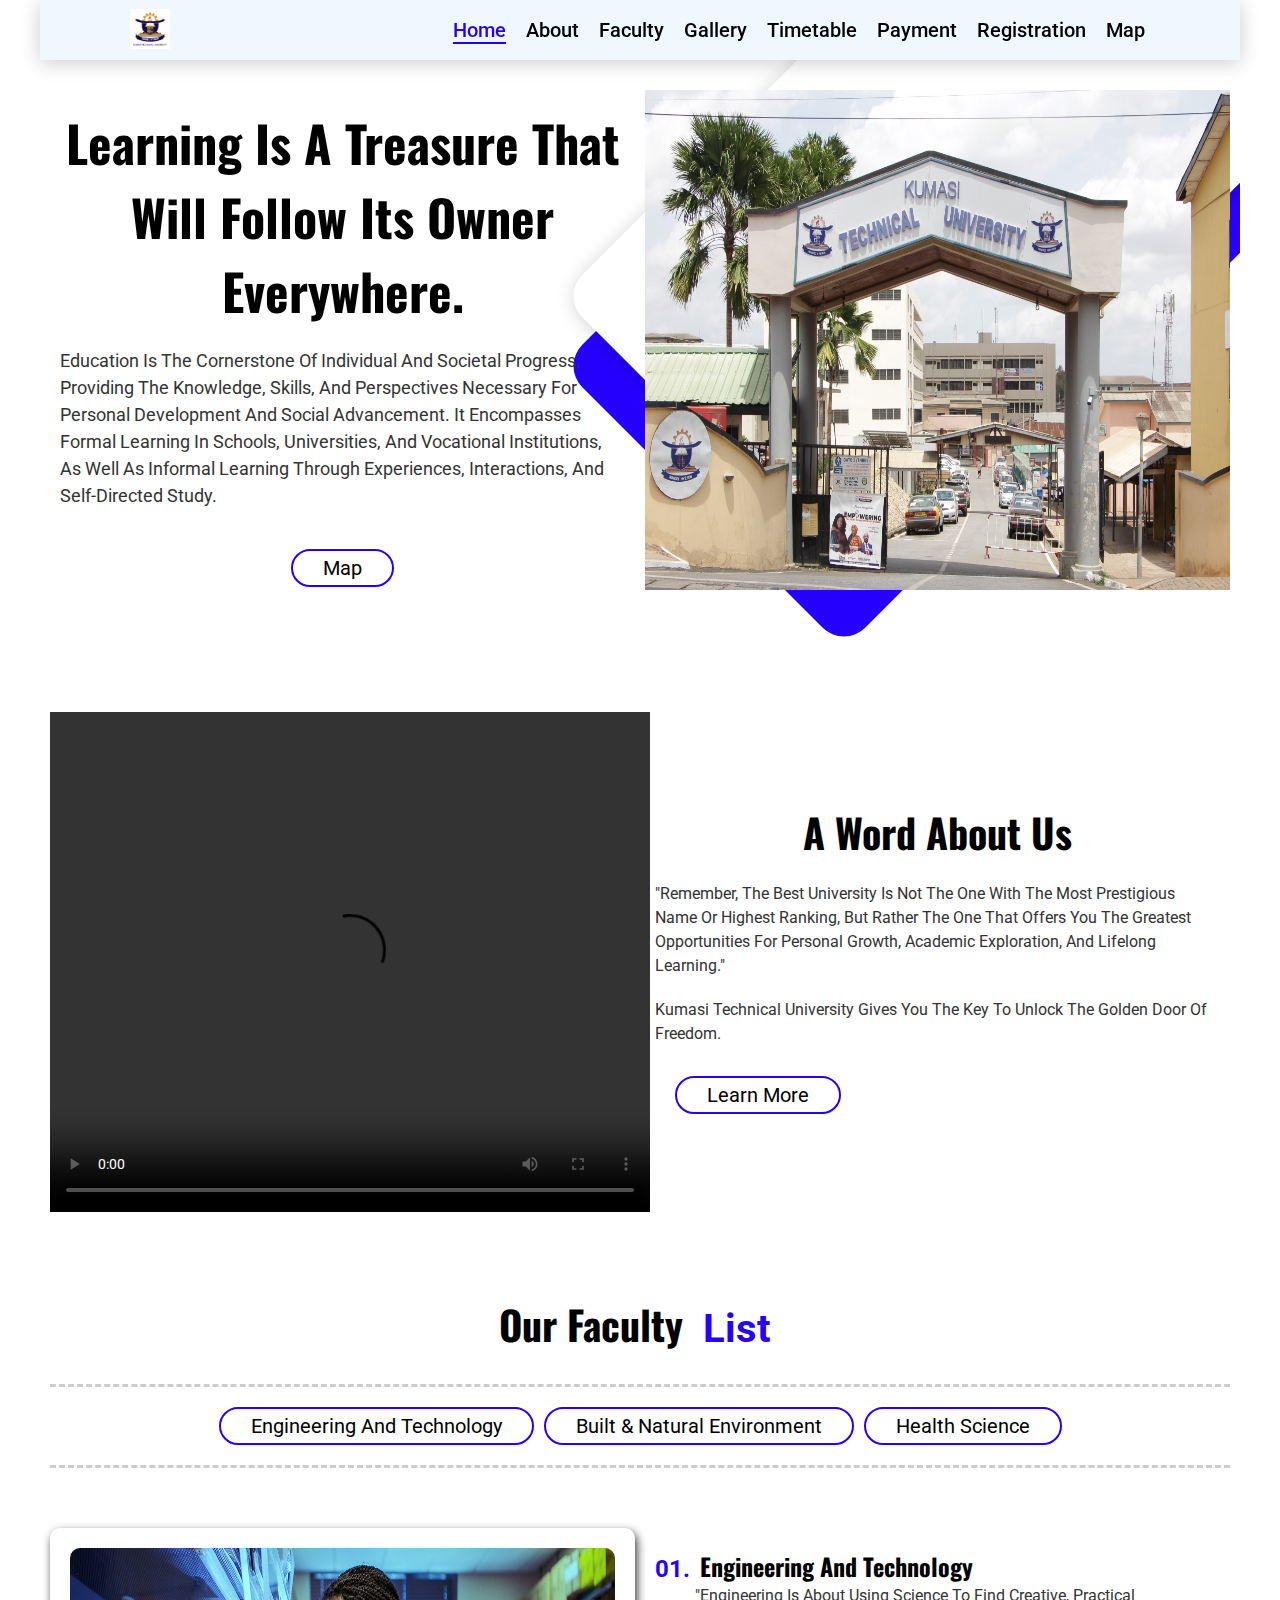
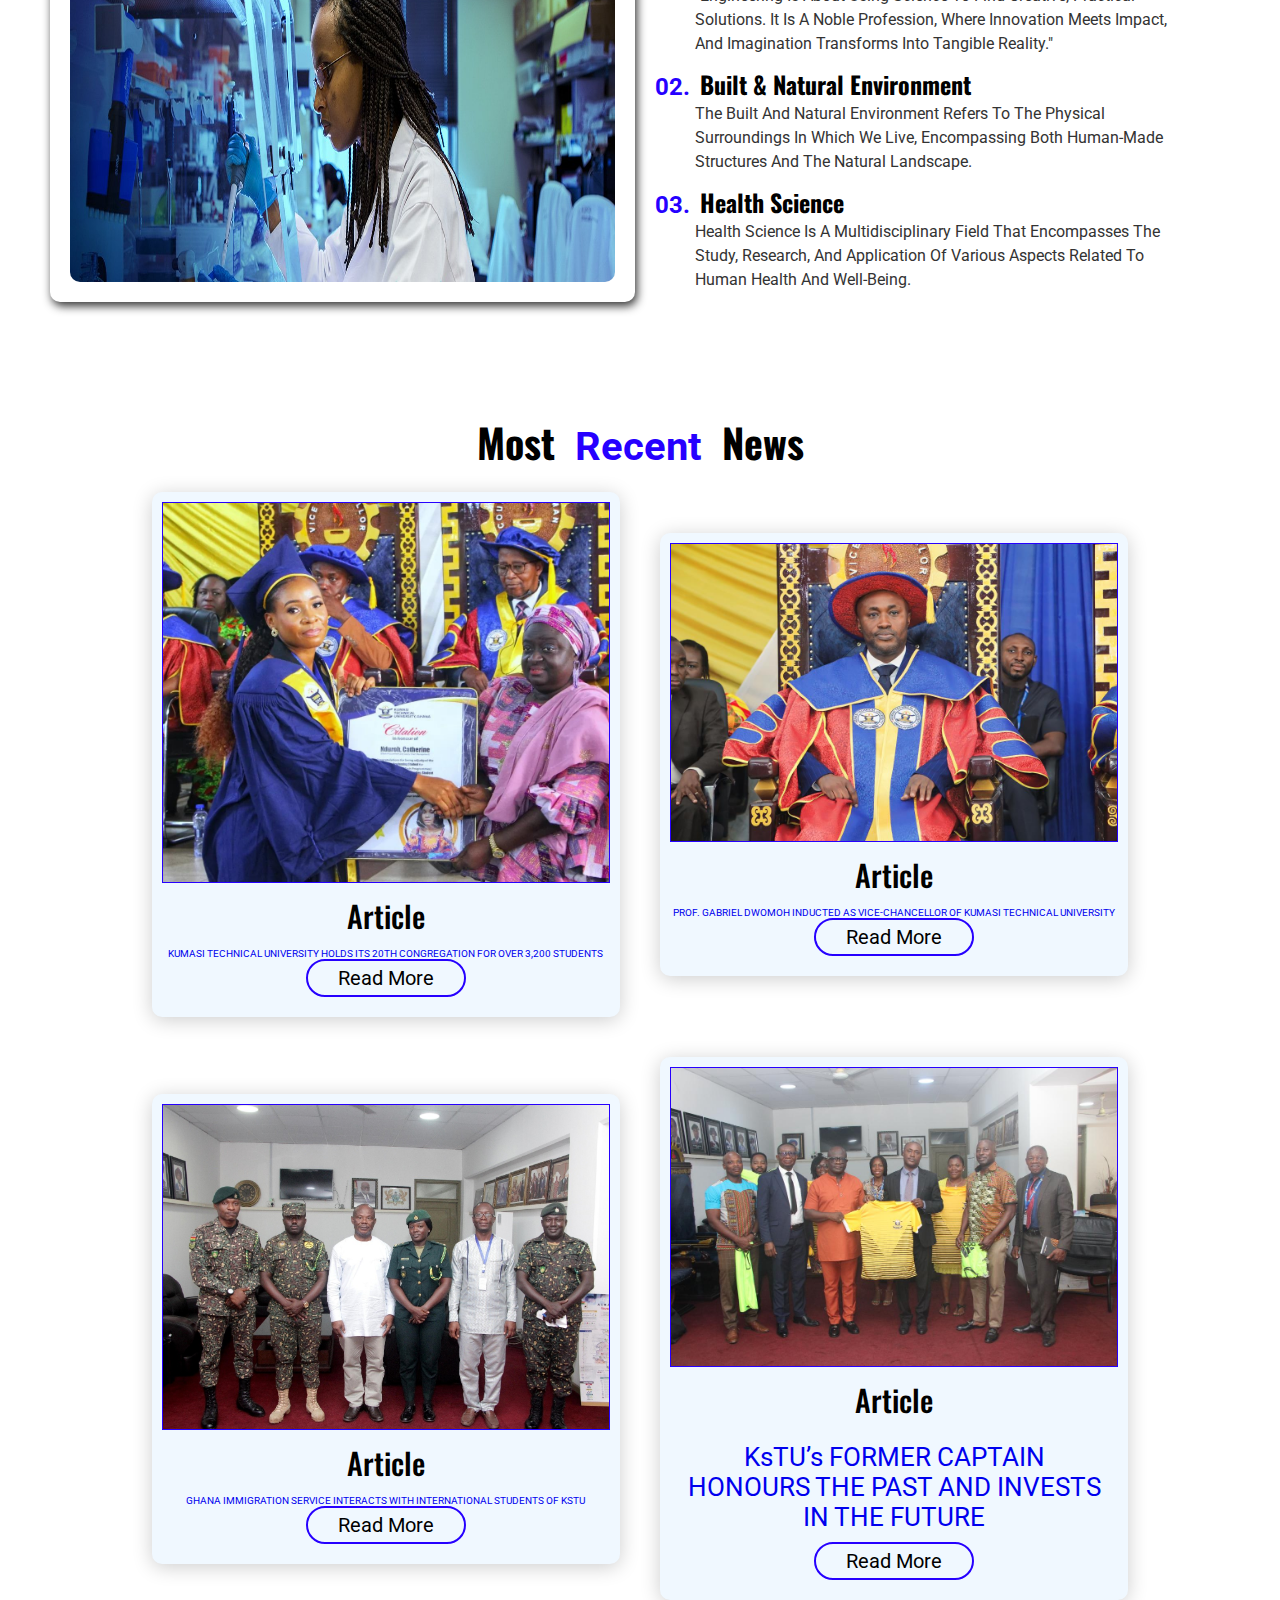
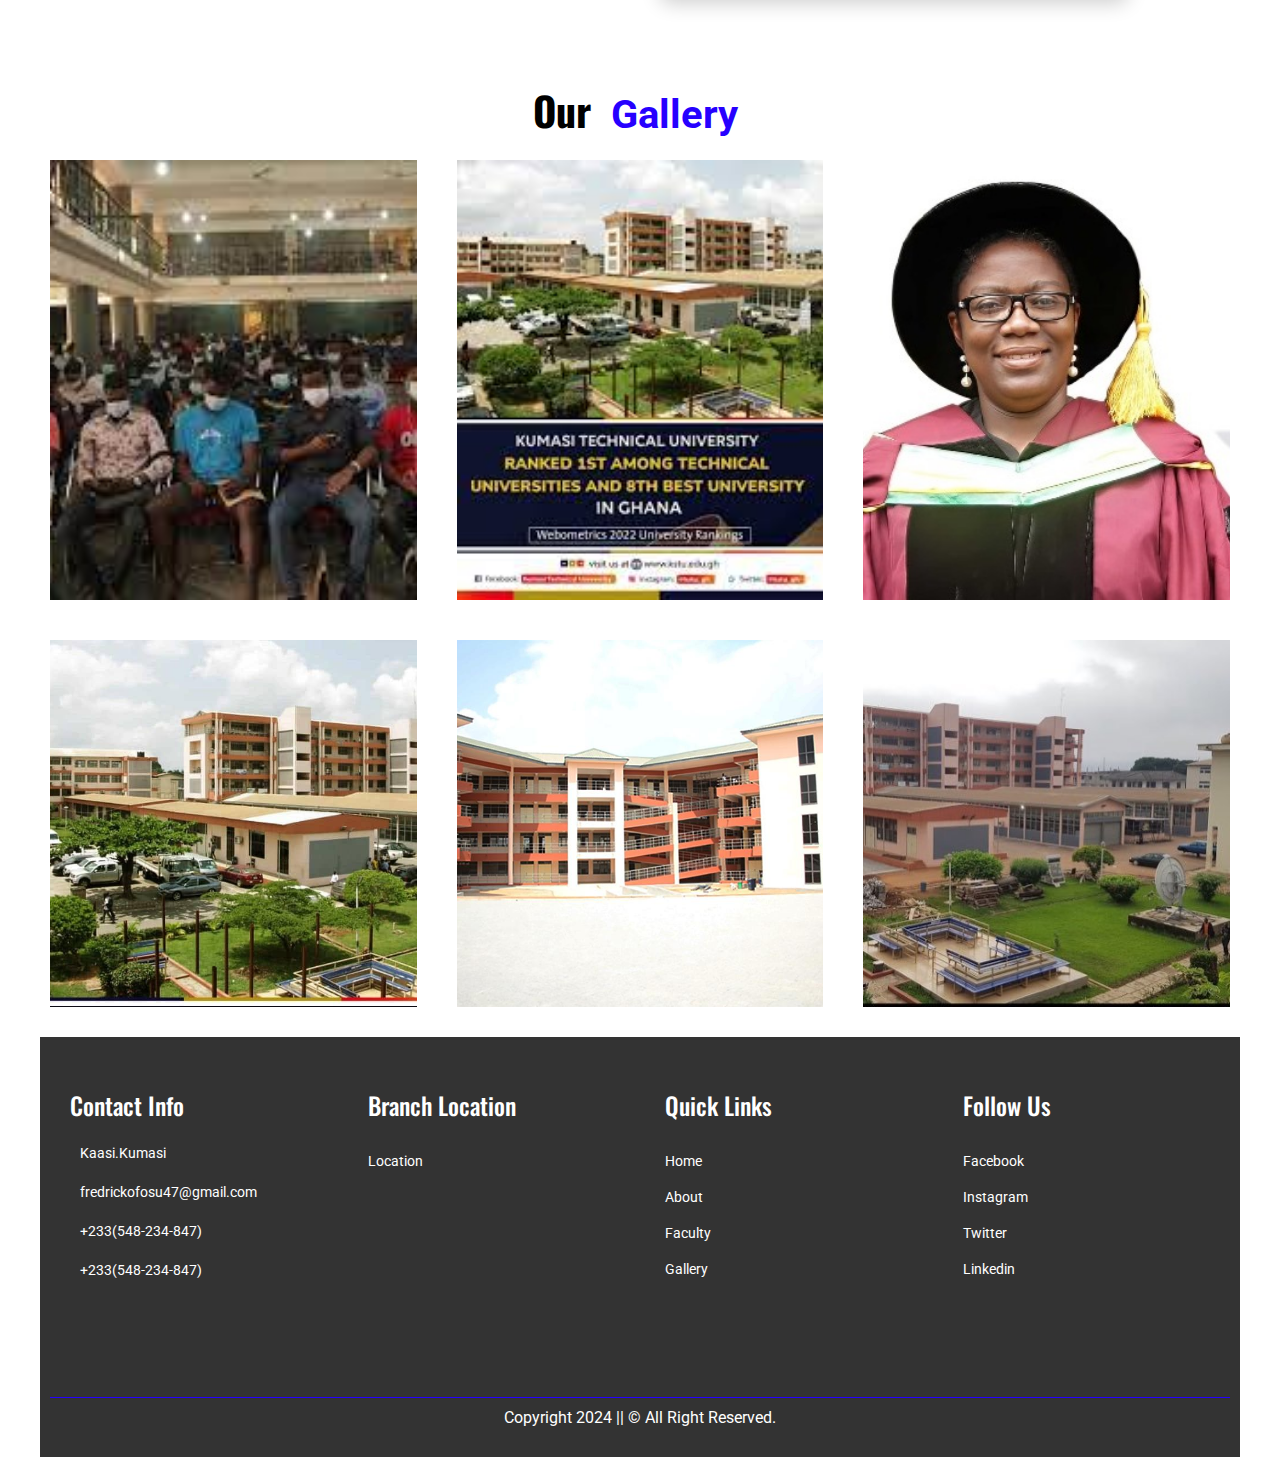
==== commit 3e17025e: "Add files via upload" ====
--- a/index.html
+++ b/index.html
@@ -1,3 +1,5 @@
+<!-- --﷽-- -->
+
 <!DOCTYPE html>
 <html lang="en">
   <head>
@@ -69,6 +71,7 @@
     </header>
 
 
+    <!-- ====markup main element==== -->
 
     <main>
       <!-- ====markup home section==== -->
@@ -76,10 +79,10 @@
         <div class="home-desc">
           <h1>Learning is a treasure that will follow its owner everywhere.</h1>
           <p>
-            Education is the cornerstone of individual and societal<br>
-             progress, providing the knowledge, skills, and perspectives<br>
-             necessary for personal development and social advancement. <br>
-              It encompasses formal learning in schools, universities, <br> and vocational institutions,
+            Education is the cornerstone of individual and societal progress,
+             providing the knowledge, skills, and perspectives necessary for 
+             personal development and social advancement. It encompasses formal
+              learning in schools, universities, and vocational institutions,
                as well as informal learning through experiences, interactions, 
                and self-directed study.
           
@@ -276,7 +279,7 @@
 
           <!-- ---gallery card 03--- -->
           <div class="g-card">
-            <img src="./images/prof.jpg" alt="Net Error" />
+            <img src="./images/pho.jpg" alt="Net Error" />
             <h3>vice chancellor</h3>
           </div>
 
@@ -331,10 +334,6 @@
           <li><a href="#about">about</a></li>
           <li><a href="#faculty">faculty</a></li>
           <li><a href="#gallery">gallery</a></li>
-          <li><a href="map.html">map</a></li>
-          <li><a href="timetable.html">timetable</a></li>
-          <li><a href="register.html">registration</a></li>
-          <li><a href="Payments.html">payment</a></li>
           
           
           
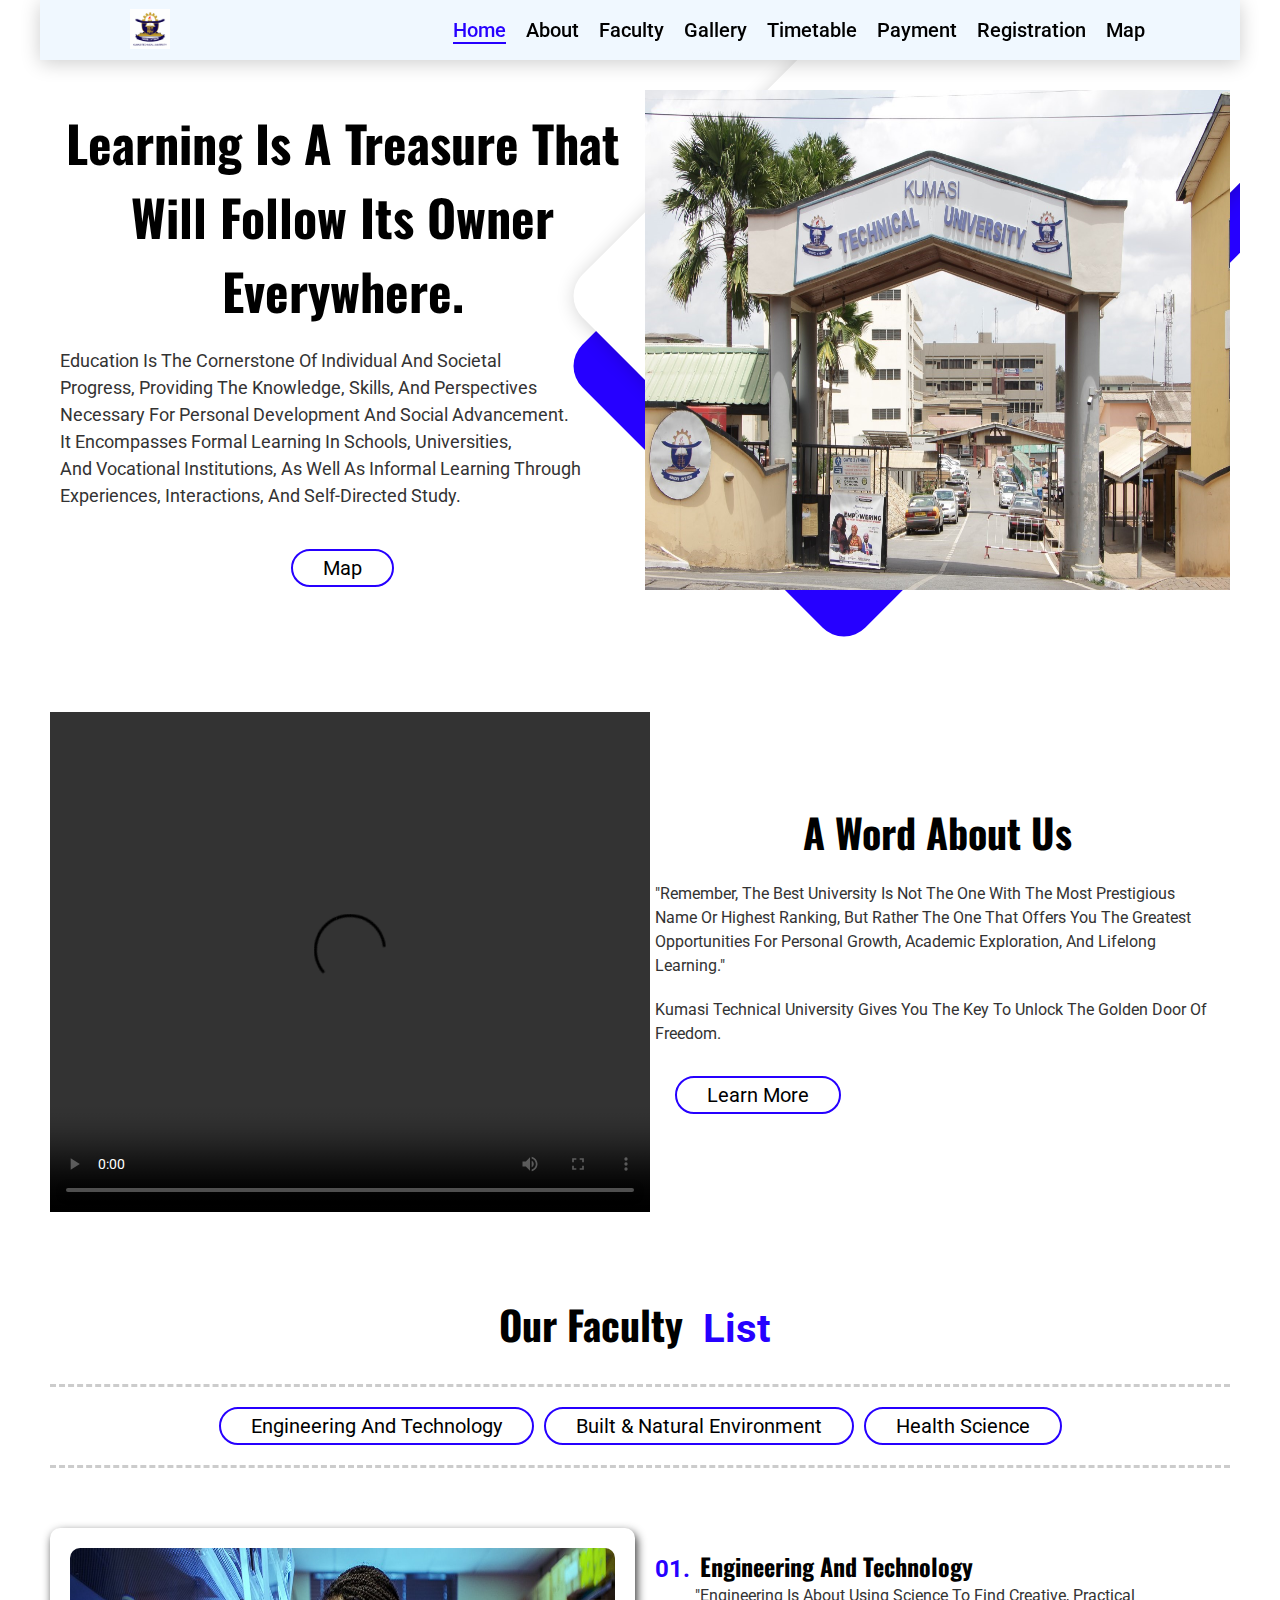
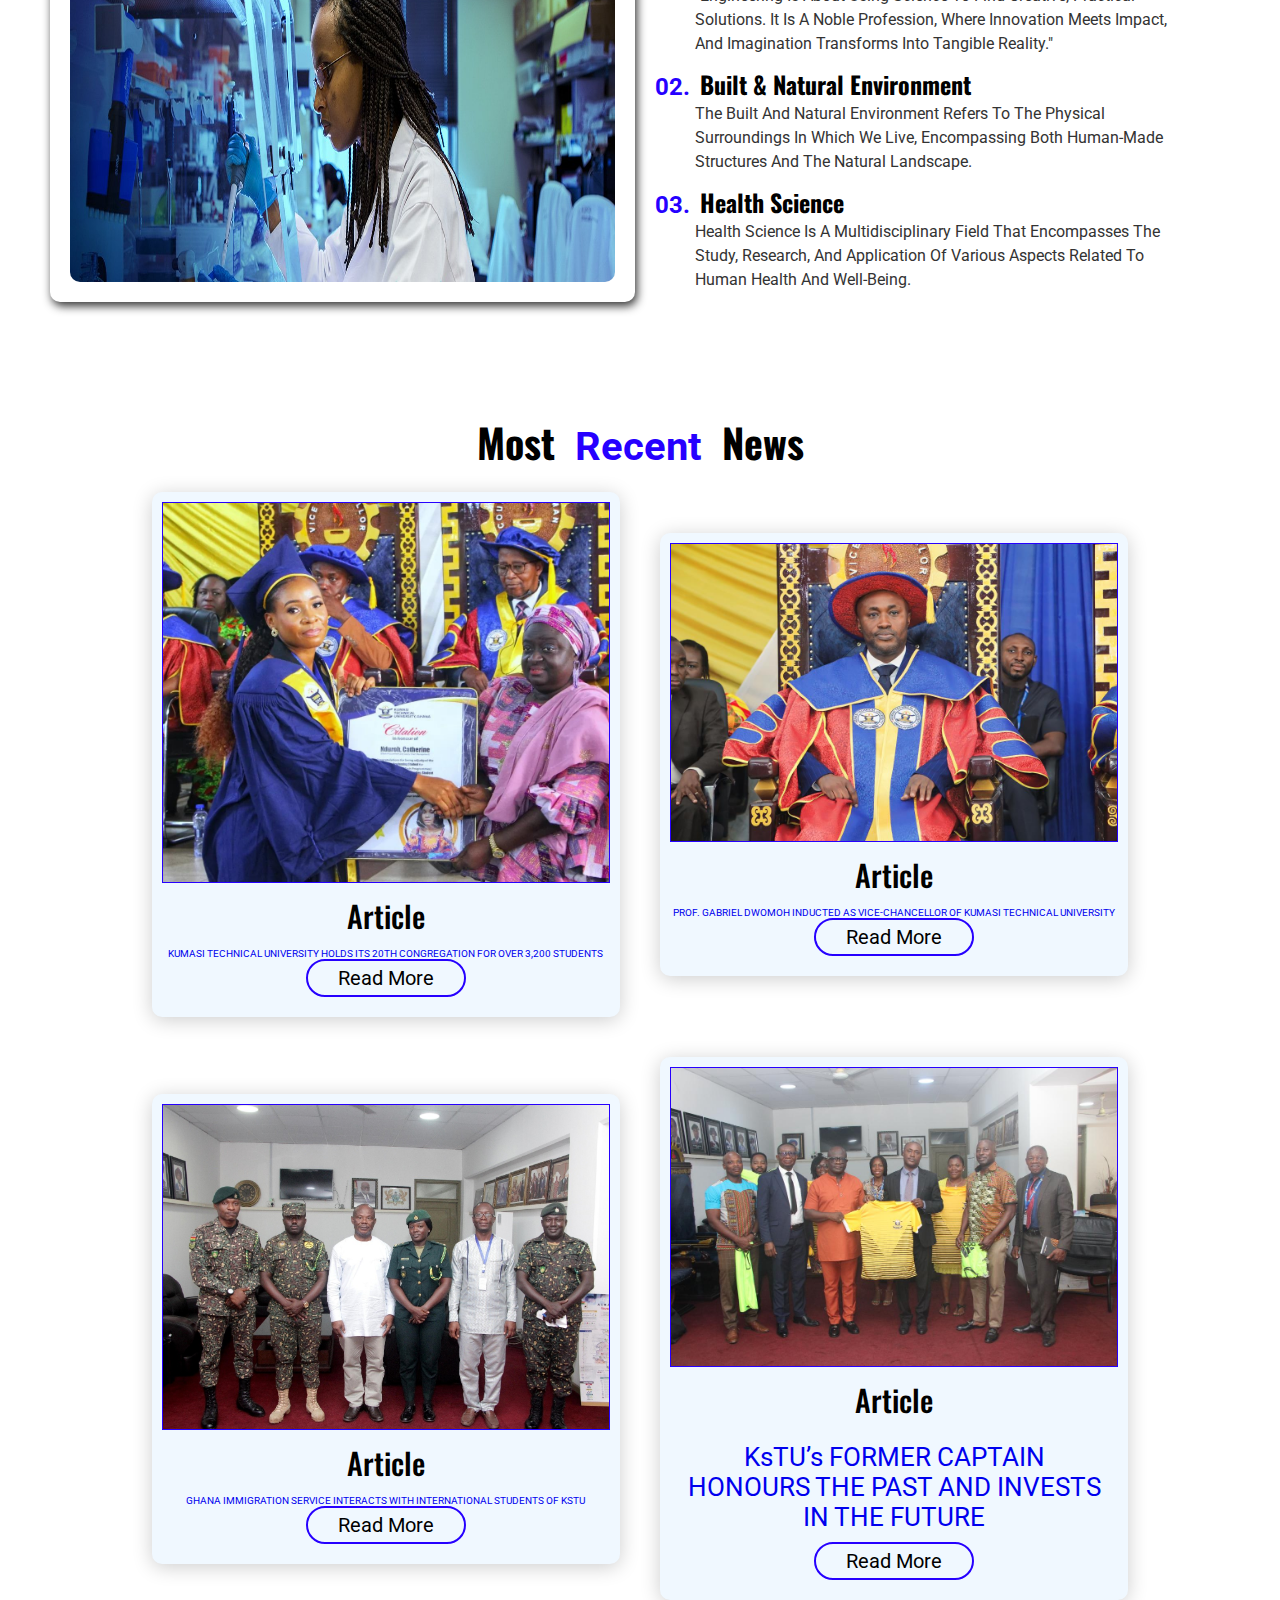
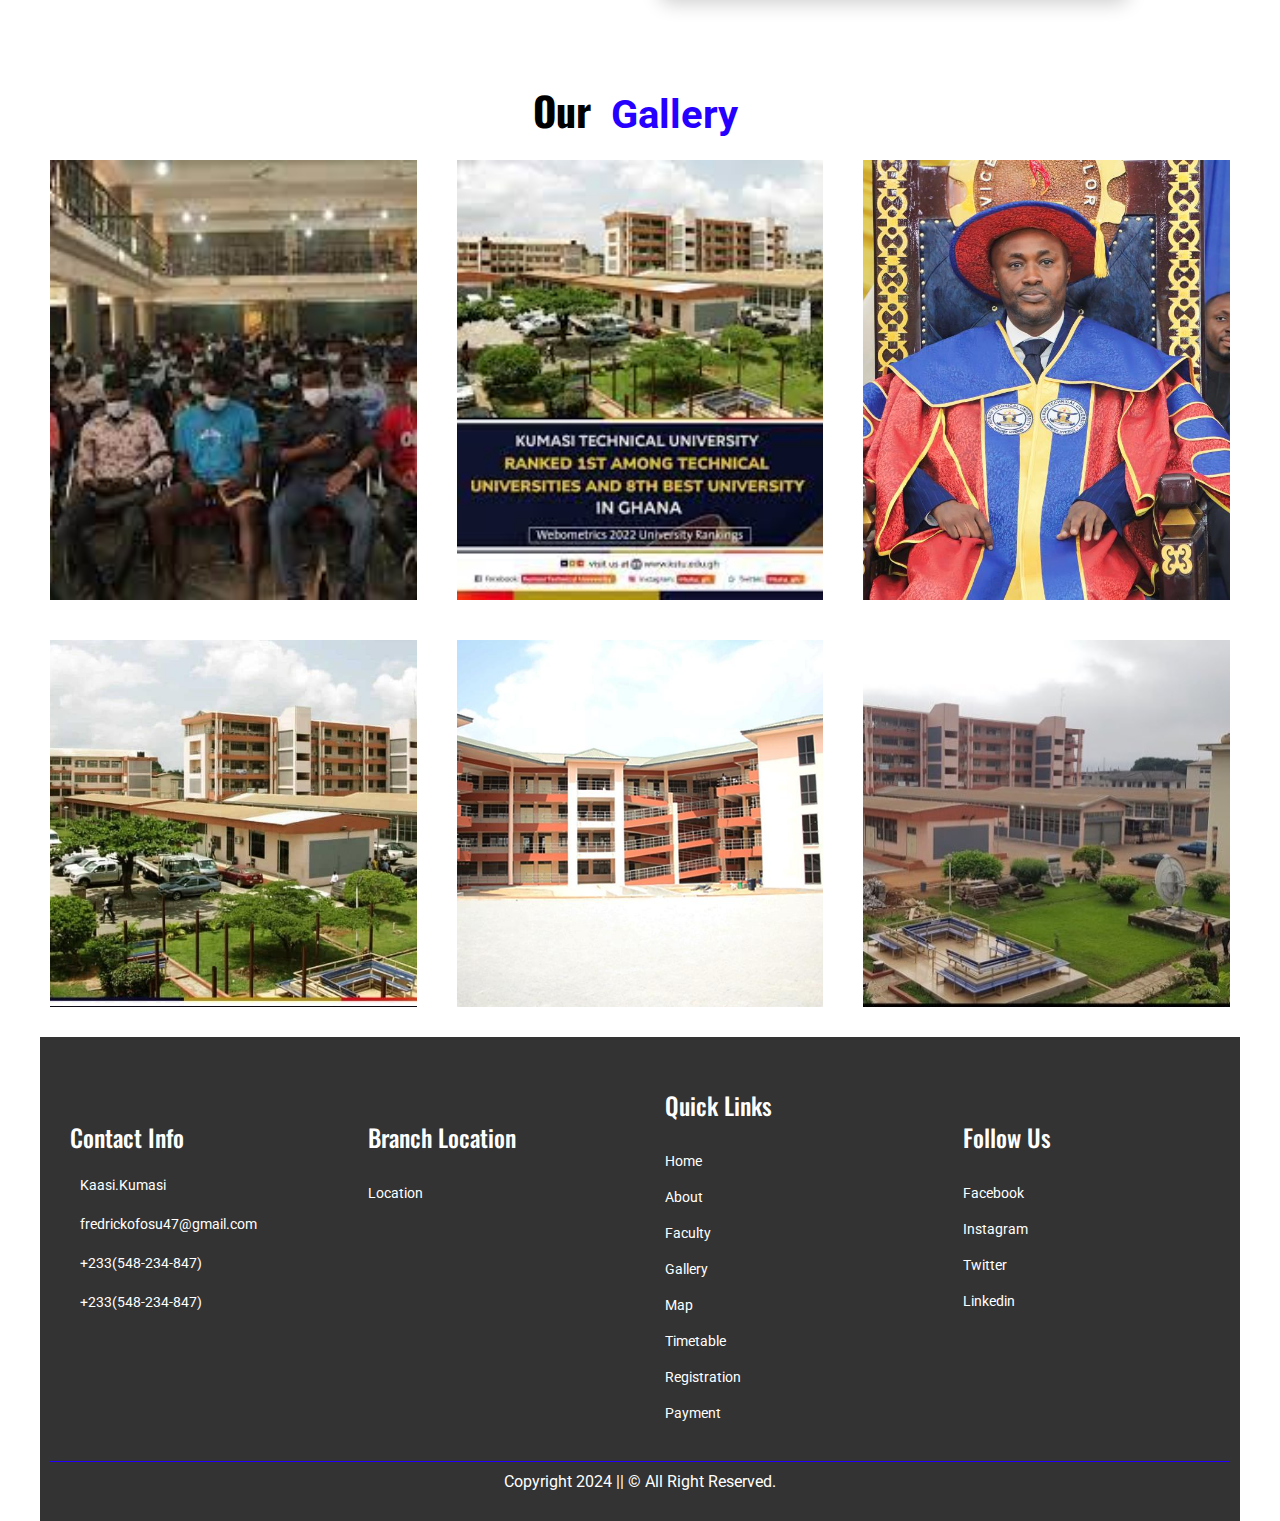
==== commit 5e02149e: "Update index.html" ====
--- a/index.html
+++ b/index.html
@@ -1,5 +1,3 @@
-<!-- --﷽-- -->
-
 <!DOCTYPE html>
 <html lang="en">
   <head>
@@ -55,10 +53,11 @@
           <li>
             <a href="Timetables.html" target="_blank"> Timetable</a>
           </li>
-          <li>
-            <a href="payments.html" target="_blank">payment</a>
-            <li>
-              <a href="register.html" target="_blank">registration</a>
+         <li>
+            <a href="Payments.html" target="_blank">payment</a>
+          </li>
+          <li>
+          <a href="register.html" target="_blank">registration</a>
           </li>
           <li>
             <a href="map.html" target="_blank">map</a>
@@ -71,7 +70,6 @@
     </header>
 
 
-    <!-- ====markup main element==== -->
 
     <main>
       <!-- ====markup home section==== -->
@@ -79,10 +77,10 @@
         <div class="home-desc">
           <h1>Learning is a treasure that will follow its owner everywhere.</h1>
           <p>
-            Education is the cornerstone of individual and societal progress,
-             providing the knowledge, skills, and perspectives necessary for 
-             personal development and social advancement. It encompasses formal
-              learning in schools, universities, and vocational institutions,
+            Education is the cornerstone of individual and societal<br>
+             progress, providing the knowledge, skills, and perspectives<br>
+             necessary for personal development and social advancement. <br>
+              It encompasses formal learning in schools, universities, <br> and vocational institutions,
                as well as informal learning through experiences, interactions, 
                and self-directed study.
           
@@ -279,7 +277,7 @@
 
           <!-- ---gallery card 03--- -->
           <div class="g-card">
-            <img src="./images/pho.jpg" alt="Net Error" />
+            <img src="./images/prof.jpg" alt="Net Error" />
             <h3>vice chancellor</h3>
           </div>
 
@@ -334,6 +332,10 @@
           <li><a href="#about">about</a></li>
           <li><a href="#faculty">faculty</a></li>
           <li><a href="#gallery">gallery</a></li>
+          <li><a href="map.html">map</a></li>
+          <li><a href="timetable.html">timetable</a></li>
+          <li><a href="register.html">registration</a></li>
+          <li><a href="Payments.html">payment</a></li>
           
           
           
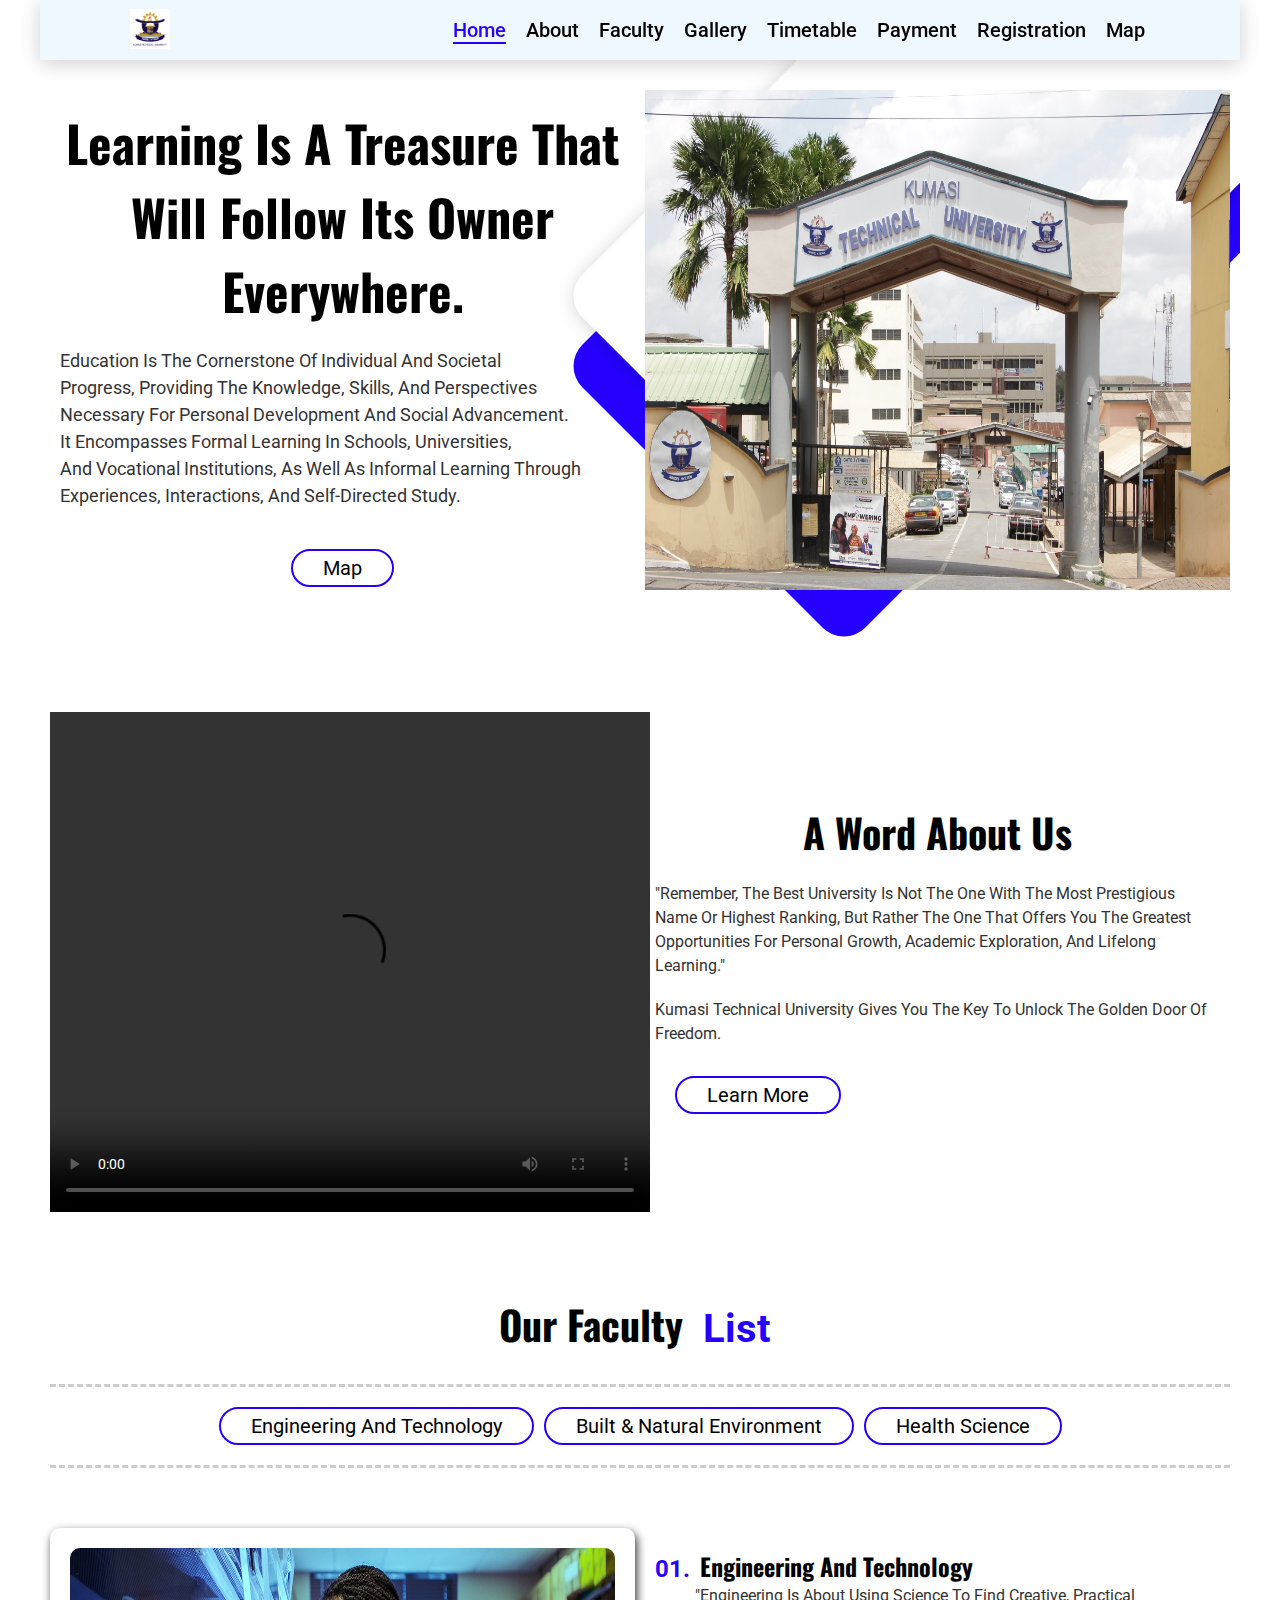
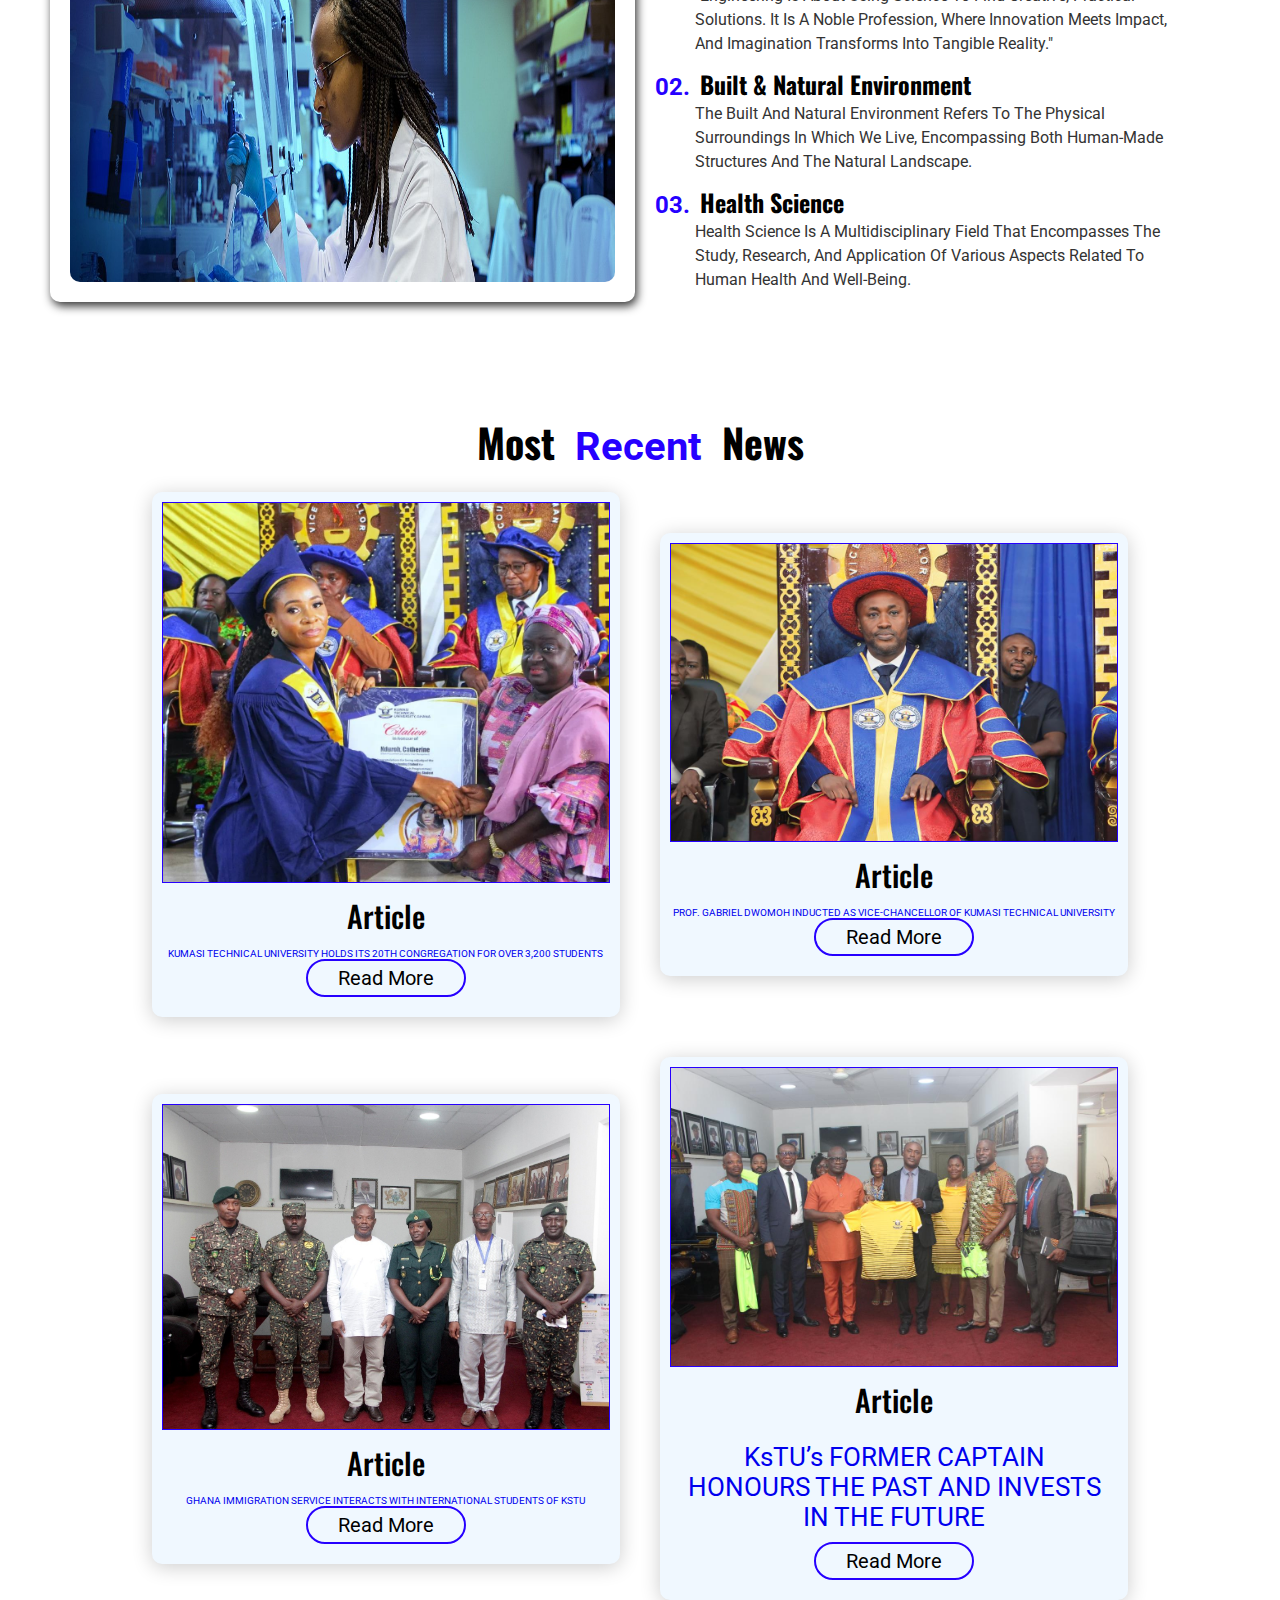
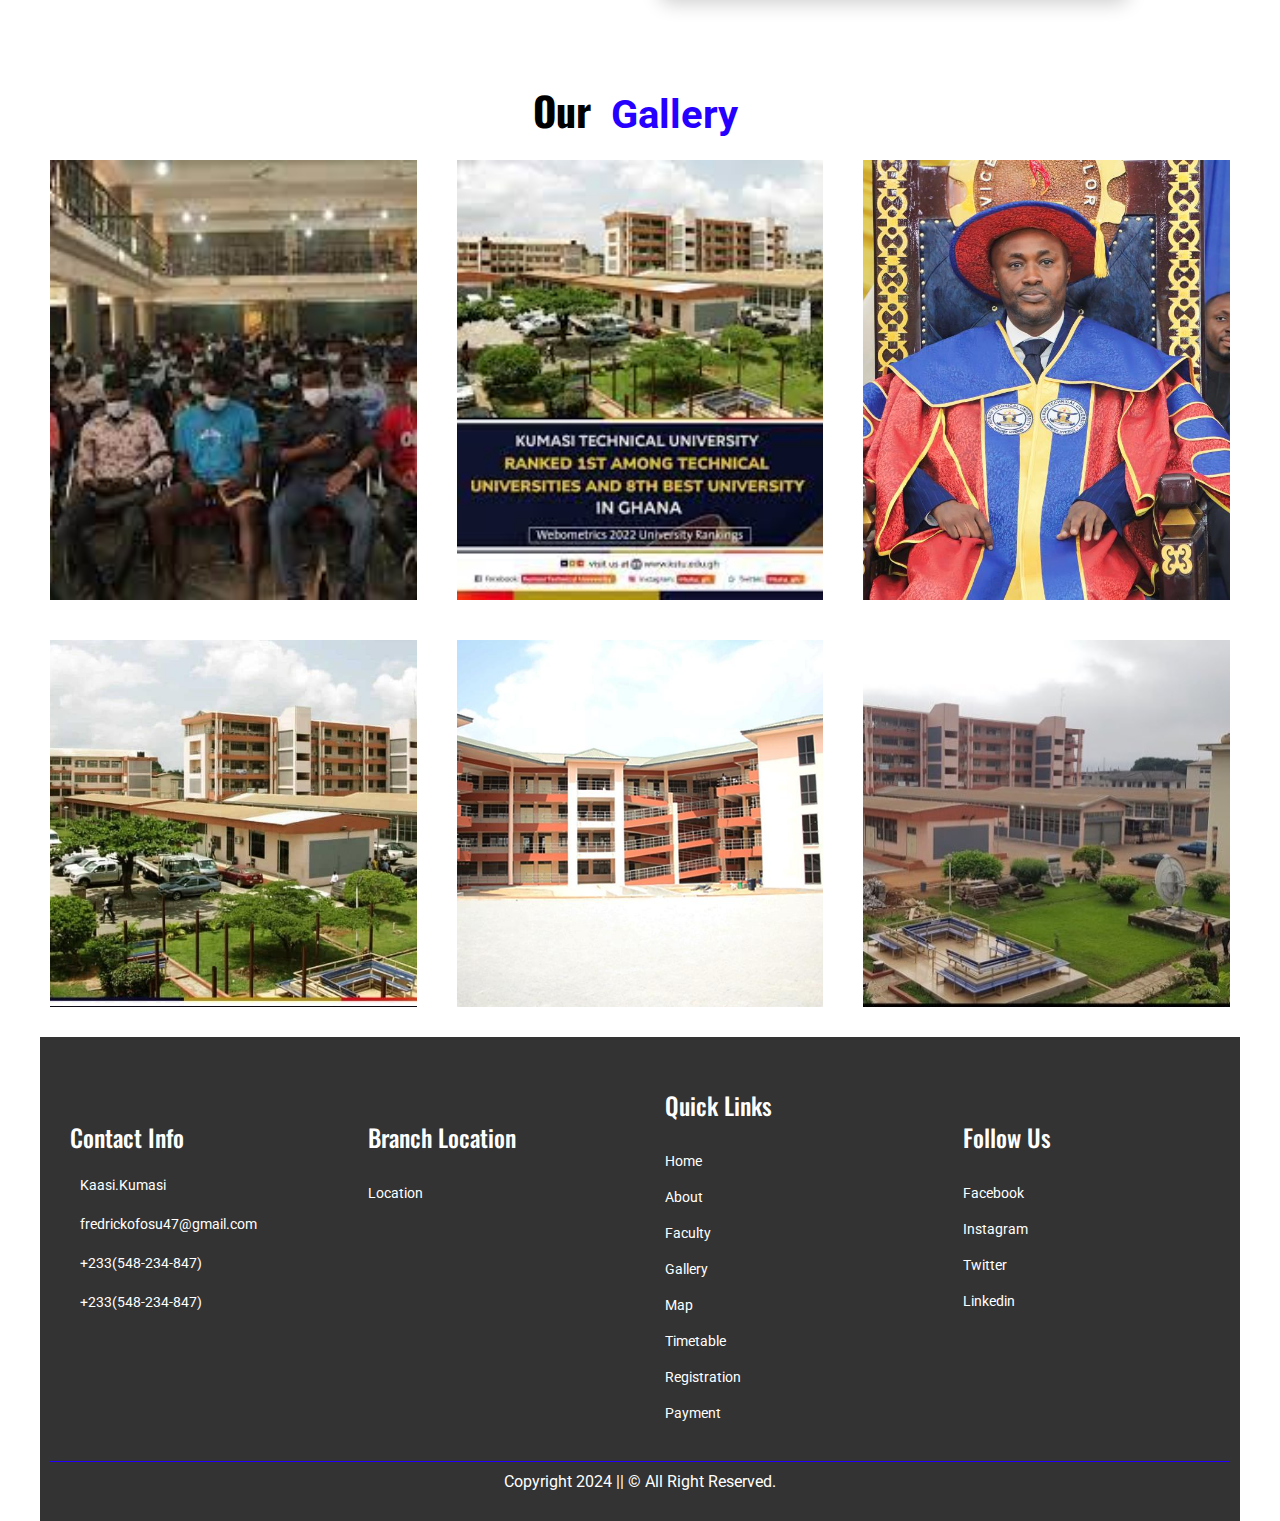
==== commit d0f0d034: "Update index.html" ====
--- a/index.html
+++ b/index.html
@@ -333,7 +333,7 @@
           <li><a href="#faculty">faculty</a></li>
           <li><a href="#gallery">gallery</a></li>
           <li><a href="map.html">map</a></li>
-          <li><a href="timetable.html">timetable</a></li>
+          <li><a href="Timetables.html">timetable</a></li>
           <li><a href="register.html">registration</a></li>
           <li><a href="Payments.html">payment</a></li>
           
